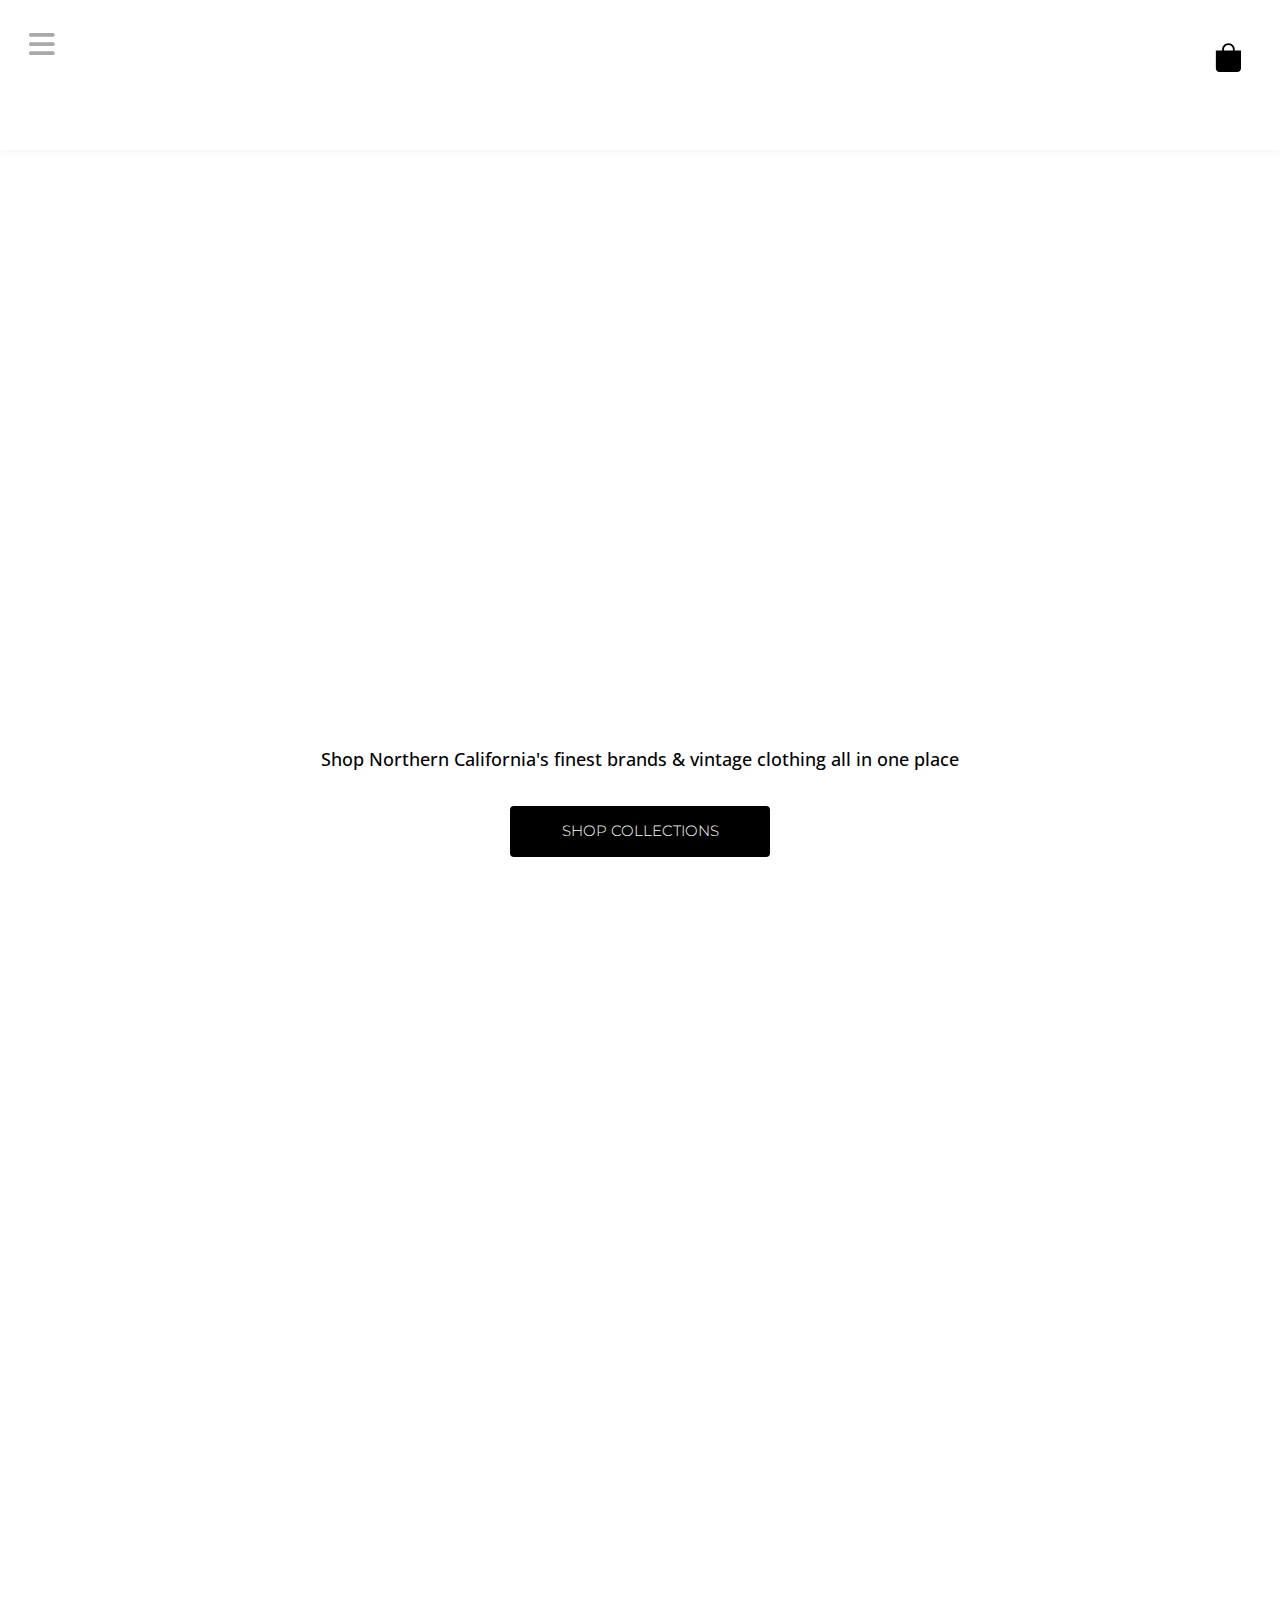
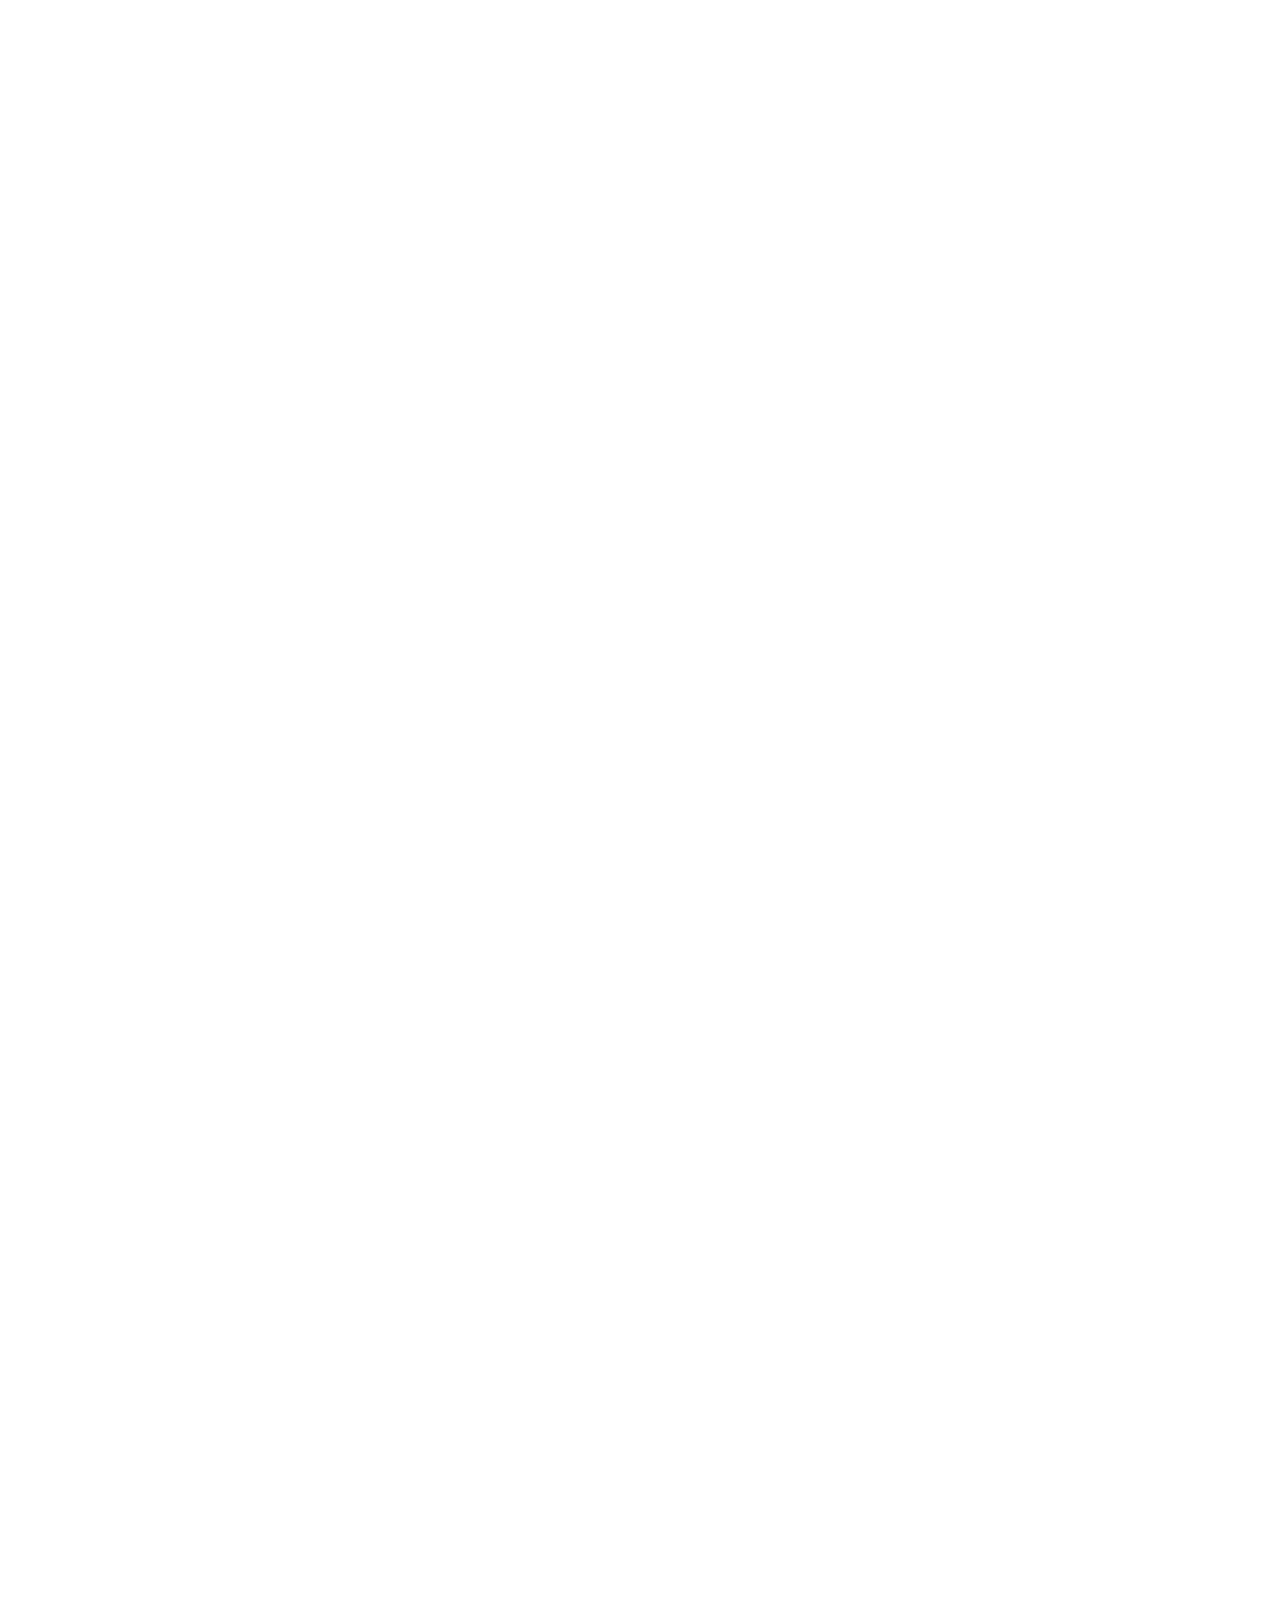
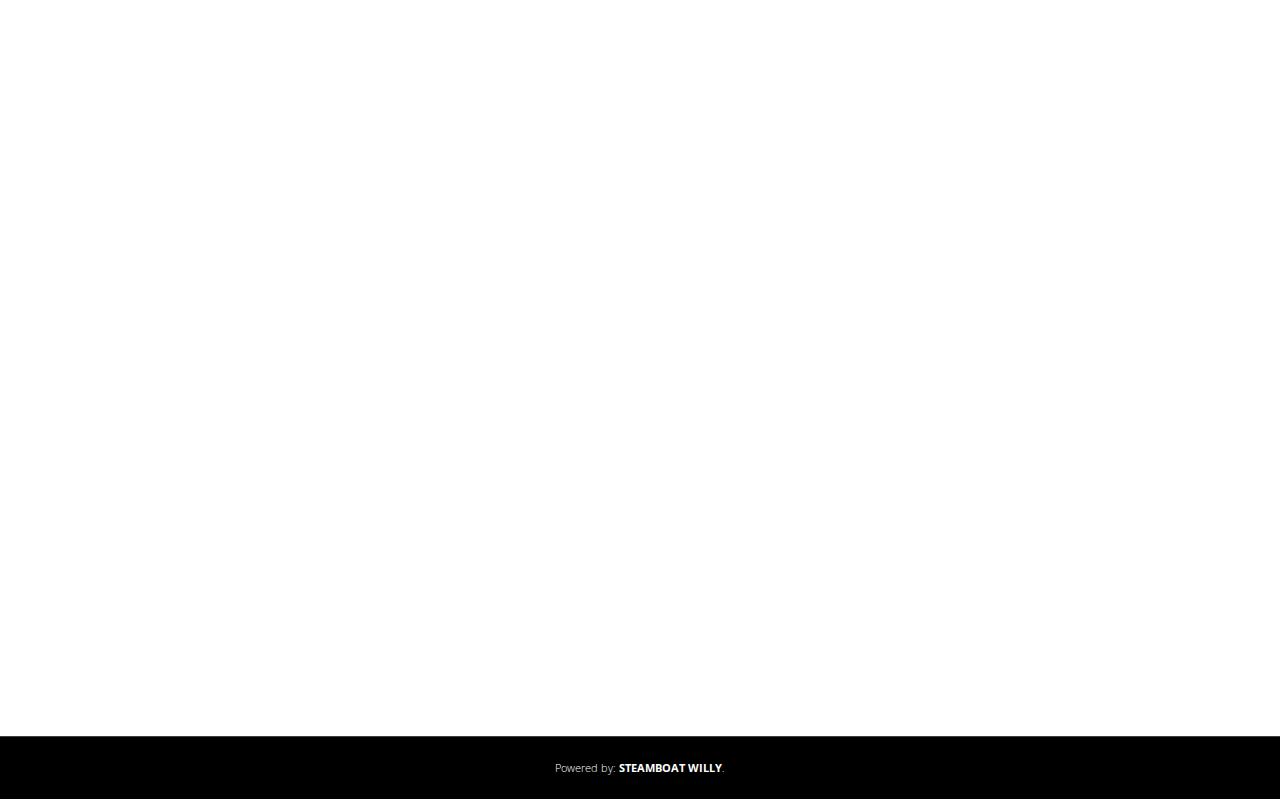
==== CubeVintage/index.html @ 88cd8747 "Add files via upload" ====
<!DOCTYPE HTML>
<!--
	Intensify by TEMPLATED
	templated.co @templatedco
	Released for free under the Creative Commons Attribution 3.0 license (templated.co/license)
--><html>
    <head>
        <title>Cübe Vintage</title>
		<meta name="robots" content="index, follow, max-image-preview:large, max-snippet:-1, max-video-preview:-1">
		<meta charset="utf-8" name="viewport" content="width=device-width, initial-scale=1">
		<link rel="stylesheet" href="assets/css/main.css">
        <link href="https://cdn.jsdelivr.net/npm/bootstrap-icons/font/bootstrap-icons.css" rel="stylesheet">
		<link href="https://cdnjs.cloudflare.com/ajax/libs/font-awesome/6.6.0/css/all.min.css" rel="stylesheet">
		<link rel="stylesheet" href="https://cdnjs.cloudflare.com/ajax/libs/font-awesome/6.4.2/css/all.min.css">

    </head>
    <body>

		<!-- Header -->
			<header id="header">
                <nav class="left"><a href="#menu"><span>Menu</span></a></nav>
                <a href="index.html" class="logo">
					<img src="/assets/css/image2.png" alt="">
				</a>
				<nav class="right"><a href="#" class="bi bi-bag-fill"></a>

				</nav>
            </header>
			<!-- Menu -->
			<nav id="menu">
				<ul class="links">
					<li><a href="index.html">Home</a></li>
					<li><a href="bum.html">Shop Creators</a></li>
					<li><i class="fas fa-plus plus" onclick="toggleDropdown(event)"></i>
						<a id="poop" href="elements.html">Shop collections</a>
						<ul class="stickdown-content" id="myDropdown">
							<li><a href="bum.html">Tee's</a></li>
							<li><a href="bum.html">Pants</a></li>
							<li><a href="bum.html">Shirts</a></li>
							<li><a href="bum.html">Shorts</a></li>
							<li><a href="bum.html">Hoodies & Jackets</a></li>
						</ul>
					</li>
					<li><a href="bum.html">About us</a></li>
					<li><a href="bum.html">Small business community</a></li>
				</ul>
			</nav>
			<!-- Banner -->
            <section id="banner">
                <div class="content">
					<div class="booger-wrapper black-tint">
					<span class="booger"><p>Mens</p></span>
					</div>
					<div class="boogerTwo-wrapper black-tint">
					<span class="boogerTwo"><p>Womens</p></span>
					</div>
					<p style="color: black;
					font-size: large;
					font-weight: 500;">Shop Northern California's finest brands & vintage clothing all in one place</p>
					<ul class="actions"><li><a href="#one" class="button scrolly">Shop collections</a></li>
					</ul></div>
			</section>
			<!-- One -->
			<section id="one" class="wrapper hidden"><div class="inner flex flex-3">
				<!--<img src="assets/shopNew.png" style="width: 400px; height: 400px; position: absolute; top: -75px; left: 75px;" alt="">-->
				<img src="images/IMG_1878.PNG" class="arrived" style=" left: 50%; text-align: center; position: absolute; transform: translateX(-50%) scaleX(.5) scaleY(.5) rotate(90deg); top: -130.8vh;"alt="">
				<div id="container">
					<div id="slider-container">
					  <span onclick="slideRight()" id="btn"></span>
					  <div id="slider">
						<div class="slide"><span>150x150</span></div>
						<div class="slide"><span>150x150</span></div>
						<div class="slide"><span>150x150</span></div>
						<div class="slide"><span>150x150</span></div>
						<div class="slide"><span>150x150</span></div>
						<div class="slide"><span>150x150</span></div>
						<div class="slide"><span>150x150</span></div>
						<div class="slide"><span>150x150</span></div>
						<div class="slide"><span>150x150</span></div>
						<div class="slide"><span>150x150</span></div>
					  </div>
					  <span onclick="slideLeft()" id="btn"></span>
					</div>
				  </div>
			</section>
			<!-- Two -->
            <section id="two" class="wrapper style1 special hidden">
                <div class="inner">
					<img class="dragon" src="images/clubDragon.gif" alt="">
					<figure>
						<button class="formy" href="https://docs.google.com/forms/d/e/1FAIpQLSetf5b19f1XkTmd1pgqlTxl5n9KPWgc0X-wSFbXK4jTWOfafQ/viewform?usp=sharing">
							<p style="color: black;">click here</p>
						</button>					
					    <footer><cite class="author">Be apart of our club of creators,</cite>
					        <cite class="company">Join the cube vintage network and get your clothing seen!</cite>
					    </footer>
					</figure>
				</div>
			</section>
			<!-- Three -->
			<section id="three" class="wrapper hidden">
				<!--Shop Creators Logo for Insta slides--> 
				<img class="creator" src="images/IMG_1889.PNG" alt="">
				<!--The Red ticket-->
				<img class="nextTry" src="images/nextTry.png"  alt="">
				<!--The Green ticket-->
				<img src="/images/greentick-removebg-preview.png" class="green-ticket" xalt="">
				<div class="inner flex flex-3">
				<div id="wrapper">
					<button class="btn prev"><i class="fas fa-arrow-left"></i></button>
					<button class="btn next"><i class="fas fa-arrow-right"></i></button>
					<div class="slider">
					  <div class="story"><img src="images/pic01.jpg" alt="" /></div>
					  <div class="story"><img src="images/pic02.jpg" alt="" /></div>
					  <div class="story"><img src="images/pic03.jpg" alt="" /></div>
					  <div class="story"><img src="images/pic04.jpg" alt="" /></div>
					  <div class="story"><img src="images/pic01.jpg" alt="" /></div>
					  <div class="story"><img src="images/pic02.jpg" alt="" /></div>
					  <div class="story"><img src="images/pic03.jpg" alt="" /></div>
					  <div class="story"><img src="images/pic04.jpg" alt="" /></div>
					  <div class="story"><img src="images/pic01.jpg" alt="" /></div>
					  <div class="story"><img src="images/pic02.jpg" alt="" /></div>
					  <div class="story"><img src="images/pic03.jpg" alt="" /></div>
					  <div class="story"><img src="images/pic04.jpg" alt="" /></div>
					  <div class="story"><img src="images/pic01.jpg" alt="" /></div>
					  <div class="story"><img src="images/pic02.jpg" alt="" /></div>
					  <div class="story"><img src="images/pic03.jpg" alt="" /></div>
					</div>
				  </div>
			</section>
			<!-- Footer -->
			<footer id="footer" class="hidden">
				<div class="inner">
					<h2>Get In Touch</h2>
					<ul class="actions"><li><span class="icon fa-phone"></span> <a href="#">(916)eat-mybutt</a></li>
						<li><span class="icon fa-envelope"></span> <a href="#">foxantoine79@gmail.com</a></li>
						<li><span class="icon fa-map-marker"></span> 123 YaMama, Nashville, TN 00000</li>
					</ul></div>
			</footer><div class="copyright">
			Powered by: <a href="https://templated.co/">STEAMBOAT WILLY</a>.
		</div>

		<!-- Scripts -->
			<script src="assets/js/jquery.min.js"></script><script src="assets/js/jquery.scrolly.min.js"></script><script src="assets/js/skel.min.js"></script><script src="assets/js/util.js"></script>
			<script src="assets/js/main.js"></script>
			<!-- Bootstrap Bundle with Popper -->
			<script src="https://cdn.jsdelivr.net/npm/bootstrap@5.3.0/dist/js/bootstrap.bundle.min.js" integrity="sha384-QFZnC5r78OuYp+Pr6XbdEZt4THdWX3joQ9fPip7FIStZZx93BX2Ko3jE8dhDhR0W" crossorigin="anonymous"></script>
		</body>
		</html>

		<!-- Founder & Co-founder, Antoine Fox and Kaleb Jennings -->
---- CubeVintage/assets/css/main.css ----
@charset "UTF-8";
@import url(font-awesome.min.css);
@import "https://fonts.googleapis.com/css?family=Montserrat:700|Open+Sans:300,400|Pacifico";

/*
	Intensify by TEMPLATED
	templated.co @templatedco
	Released for free under the Creative Commons Attribution 3.0 license (templated.co/license)
*/

/* Reset */

html,body {
	overflow-x: hidden;
}

html, body, div, span, applet, object, iframe, h1, h2, h3, h4, h5, h6, p, blockquote, pre, a, abbr, acronym, address, big, cite, code, del, dfn, em, img, ins, kbd, q, s, samp, small, strike, strong, sub, sup, tt, var, b, u, i, center, dl, dt, dd, ol, ul, li, fieldset, form, label, legend, table, caption, tbody, tfoot, thead, tr, th, td, article, aside, canvas, details, embed, figure, figcaption, footer, header, hgroup, menu, nav, output, ruby, section, summary, time, mark, audio, video {
	margin: 0;
	padding: 0;
	border: 0;
	font-size: 100%;
	font: inherit;
	vertical-align: baseline;
	
}

article, aside, details, figcaption, figure, footer, header, hgroup, menu, nav, section {
	display: block;
}

body {
	line-height: 1;
}
.image.fit img {
	width: 100%;
	height: auto;
}
	ol, ul {
		list-style: none;
	}

	blockquote, q {
		quotes: none;
	}

	blockquote:before, blockquote:after, q:before, q:after {
		content: '';
		content: none;
	}

	table {
		border-collapse: collapse;
		border-spacing: 0;
	}

	body {
		-webkit-text-size-adjust: none;
	}

/* Box Model */

	*, *:before, *:after {
		-moz-box-sizing: border-box;
		-webkit-box-sizing: border-box;
		box-sizing: border-box;
	}

/* Containers */

	.container {
		margin-left: auto;
		margin-right: auto;
	}

	.container.\31 25\25 {
		width: 100%;
		max-width: 100em;
		min-width: 80em;
	}

	.container.\37 5\25 {
		width: 60em;
	}

	.container.\35 0\25 {
		width: 40em;
	}

	.container.\32 5\25 {
		width: 20em;
	}

	.container {
		width: 80em;
	}

	@media screen and (max-width: 1680px) {

		.container.\31 25\25 {
			width: 100%;
			max-width: 100em;
			min-width: 80em;
		}

		.container.\37 5\25 {
			width: 60em;
		}

		.container.\35 0\25 {
			width: 40em;
		}

		.container.\32 5\25 {
			width: 20em;
		}

		.container {
			width: 80em;
		}

	}

	@media screen and (max-width: 1280px) {

		.container.\31 25\25 {
			width: 100%;
			max-width: 81.25em;
			min-width: 65em;
		}

		.container.\37 5\25 {
			width: 48.75em;
		}

		.container.\35 0\25 {
			width: 32.5em;
		}

		.container.\32 5\25 {
			width: 16.25em;
		}

		.container {
			width: 65em;
		}

	}

	@media screen and (max-width: 980px) {

		.container.\31 25\25 {
			width: 100%;
			max-width: 112.5%;
			min-width: 90%;
		}

		.container.\37 5\25 {
			width: 67.5%;
		}

		.container.\35 0\25 {
			width: 45%;
		}

		.container.\32 5\25 {
			width: 22.5%;
		}

		.container {
			width: 90%;
		}

	}

	@media screen and (max-width: 736px) {

		.container.\31 25\25 {
			width: 100%;
			max-width: 112.5%;
			min-width: 90%;
		}

		.container.\37 5\25 {
			width: 67.5%;
		}

		.container.\35 0\25 {
			width: 45%;
		}

		.container.\32 5\25 {
			width: 22.5%;
		}

		.container {
			width: 90% !important;
		}

	}

	@media screen and (max-width: 480px) {

		.container.\31 25\25 {
			width: 100%;
			max-width: 112.5%;
			min-width: 90%;
		}

		.container.\37 5\25 {
			width: 67.5%;
		}

		.container.\35 0\25 {
			width: 45%;
		}

		.container.\32 5\25 {
			width: 22.5%;
		}

		.container {
			width: 90% !important;
		}

	}

/* Grid */

	.row {
		border-bottom: solid 1px transparent;
		-moz-box-sizing: border-box;
		-webkit-box-sizing: border-box;
		box-sizing: border-box;
	}

	.row > * {
		float: left;
		-moz-box-sizing: border-box;
		-webkit-box-sizing: border-box;
		box-sizing: border-box;
	}

	.row:after, .row:before {
		content: '';
		display: block;
		clear: both;
		height: 0;
	}

	.row.uniform > * > :first-child {
		margin-top: 0;
	}

	.row.uniform > * > :last-child {
		margin-bottom: 0;
	}

	.row.\30 \25 > * {
		padding: 0 0 0 0em;
	}

	.row.\30 \25 {
		margin: 0 0 -1px 0em;
	}

	.row.uniform.\30 \25 > * {
		padding: 0em 0 0 0em;
	}

	.row.uniform.\30 \25 {
		margin: 0em 0 -1px 0em;
	}

	.row > * {
		padding: 0 0 0 2em;
	}

	.row {
		margin: 0 0 -1px -2em;
	}

	.row.uniform > * {
		padding: 2em 0 0 2em;
	}

	.row.uniform {
		margin: -2em 0 -1px -2em;
	}

	.row.\32 00\25 > * {
		padding: 0 0 0 4em;
	}

	.row.\32 00\25 {
		margin: 0 0 -1px -4em;
	}

	.row.uniform.\32 00\25 > * {
		padding: 4em 0 0 4em;
	}

	.row.uniform.\32 00\25 {
		margin: -4em 0 -1px -4em;
	}

	.row.\31 50\25 > * {
		padding: 0 0 0 3em;
	}

	.row.\31 50\25 {
		margin: 0 0 -1px -3em;
	}

	.row.uniform.\31 50\25 > * {
		padding: 3em 0 0 3em;
	}

	.row.uniform.\31 50\25 {
		margin: -3em 0 -1px -3em;
	}

	.row.\35 0\25 > * {
		padding: 0 0 0 1em;
	}

	.row.\35 0\25 {
		margin: 0 0 -1px -1em;
	}

	.row.uniform.\35 0\25 > * {
		padding: 1em 0 0 1em;
	}

	.row.uniform.\35 0\25 {
		margin: -1em 0 -1px -1em;
	}

	.row.\32 5\25 > * {
		padding: 0 0 0 0.5em;
	}

	.row.\32 5\25 {
		margin: 0 0 -1px -0.5em;
	}

	.row.uniform.\32 5\25 > * {
		padding: 0.5em 0 0 0.5em;
	}

	.row.uniform.\32 5\25 {
		margin: -0.5em 0 -1px -0.5em;
	}

	.\31 2u, .\31 2u\24 {
		width: 100%;
		clear: none;
		margin-left: 0;
	}

	.\31 1u, .\31 1u\24 {
		width: 91.6666666667%;
		clear: none;
		margin-left: 0;
	}

	.\31 0u, .\31 0u\24 {
		width: 83.3333333333%;
		clear: none;
		margin-left: 0;
	}

	.\39 u, .\39 u\24 {
		width: 75%;
		clear: none;
		margin-left: 0;
	}

	.\38 u, .\38 u\24 {
		width: 66.6666666667%;
		clear: none;
		margin-left: 0;
	}

	.\37 u, .\37 u\24 {
		width: 58.3333333333%;
		clear: none;
		margin-left: 0;
	}

	.\36 u, .\36 u\24 {
		width: 50%;
		clear: none;
		margin-left: 0;
	}

	.\35 u, .\35 u\24 {
		width: 41.6666666667%;
		clear: none;
		margin-left: 0;
	}

	.\34 u, .\34 u\24 {
		width: 33.3333333333%;
		clear: none;
		margin-left: 0;
	}

	.\33 u, .\33 u\24 {
		width: 25%;
		clear: none;
		margin-left: 0;
	}

	.\32 u, .\32 u\24 {
		width: 16.6666666667%;
		clear: none;
		margin-left: 0;
	}

	.\31 u, .\31 u\24 {
		width: 8.3333333333%;
		clear: none;
		margin-left: 0;
	}

	.\31 2u\24 + *,
	.\31 1u\24 + *,
	.\31 0u\24 + *,
	.\39 u\24 + *,
	.\38 u\24 + *,
	.\37 u\24 + *,
	.\36 u\24 + *,
	.\35 u\24 + *,
	.\34 u\24 + *,
	.\33 u\24 + *,
	.\32 u\24 + *,
	.\31 u\24 + * {
		clear: left;
	}

	.\-11u {
		margin-left: 91.66667%;
	}

	.\-10u {
		margin-left: 83.33333%;
	}

	.\-9u {
		margin-left: 75%;
	}

	.\-8u {
		margin-left: 66.66667%;
	}

	.\-7u {
		margin-left: 58.33333%;
	}

	.\-6u {
		margin-left: 50%;
	}

	.\-5u {
		margin-left: 41.66667%;
	}

	.\-4u {
		margin-left: 33.33333%;
	}

	.\-3u {
		margin-left: 25%;
	}

	.\-2u {
		margin-left: 16.66667%;
	}

	.\-1u {
		margin-left: 8.33333%;
	}

	@media screen and (max-width: 1680px) {

		.row > * {
			padding: 0 0 0 2em;
		}

		.row {
			margin: 0 0 -1px -2em;
		}

		.row.uniform > * {
			padding: 2em 0 0 2em;
		}

		.row.uniform {
			margin: -2em 0 -1px -2em;
		}

		.row.\32 00\25 > * {
			padding: 0 0 0 4em;
		}

		.row.\32 00\25 {
			margin: 0 0 -1px -4em;
		}

		.row.uniform.\32 00\25 > * {
			padding: 4em 0 0 4em;
		}

		.row.uniform.\32 00\25 {
			margin: -4em 0 -1px -4em;
		}

		.row.\31 50\25 > * {
			padding: 0 0 0 3em;
		}

		.row.\31 50\25 {
			margin: 0 0 -1px -3em;
		}

		.row.uniform.\31 50\25 > * {
			padding: 3em 0 0 3em;
		}

		.row.uniform.\31 50\25 {
			margin: -3em 0 -1px -3em;
		}

		.row.\35 0\25 > * {
			padding: 0 0 0 1em;
		}

		.row.\35 0\25 {
			margin: 0 0 -1px -1em;
		}

		.row.uniform.\35 0\25 > * {
			padding: 1em 0 0 1em;
		}

		.row.uniform.\35 0\25 {
			margin: -1em 0 -1px -1em;
		}

		.row.\32 5\25 > * {
			padding: 0 0 0 0.5em;
		}

		.row.\32 5\25 {
			margin: 0 0 -1px -0.5em;
		}

		.row.uniform.\32 5\25 > * {
			padding: 0.5em 0 0 0.5em;
		}

		.row.uniform.\32 5\25 {
			margin: -0.5em 0 -1px -0.5em;
		}

		.\31 2u\28xlarge\29, .\31 2u\24\28xlarge\29 {
			width: 100%;
			clear: none;
			margin-left: 0;
		}

		.\31 1u\28xlarge\29, .\31 1u\24\28xlarge\29 {
			width: 91.6666666667%;
			clear: none;
			margin-left: 0;
		}

		.\31 0u\28xlarge\29, .\31 0u\24\28xlarge\29 {
			width: 83.3333333333%;
			clear: none;
			margin-left: 0;
		}

		.\39 u\28xlarge\29, .\39 u\24\28xlarge\29 {
			width: 75%;
			clear: none;
			margin-left: 0;
		}

		.\38 u\28xlarge\29, .\38 u\24\28xlarge\29 {
			width: 66.6666666667%;
			clear: none;
			margin-left: 0;
		}

		.\37 u\28xlarge\29, .\37 u\24\28xlarge\29 {
			width: 58.3333333333%;
			clear: none;
			margin-left: 0;
		}

		.\36 u\28xlarge\29, .\36 u\24\28xlarge\29 {
			width: 50%;
			clear: none;
			margin-left: 0;
		}

		.\35 u\28xlarge\29, .\35 u\24\28xlarge\29 {
			width: 41.6666666667%;
			clear: none;
			margin-left: 0;
		}

		.\34 u\28xlarge\29, .\34 u\24\28xlarge\29 {
			width: 33.3333333333%;
			clear: none;
			margin-left: 0;
		}

		.\33 u\28xlarge\29, .\33 u\24\28xlarge\29 {
			width: 25%;
			clear: none;
			margin-left: 0;
		}

		.\32 u\28xlarge\29, .\32 u\24\28xlarge\29 {
			width: 16.6666666667%;
			clear: none;
			margin-left: 0;
		}

		.\31 u\28xlarge\29, .\31 u\24\28xlarge\29 {
			width: 8.3333333333%;
			clear: none;
			margin-left: 0;
		}

		.\31 2u\24\28xlarge\29 + *,
		.\31 1u\24\28xlarge\29 + *,
		.\31 0u\24\28xlarge\29 + *,
		.\39 u\24\28xlarge\29 + *,
		.\38 u\24\28xlarge\29 + *,
		.\37 u\24\28xlarge\29 + *,
		.\36 u\24\28xlarge\29 + *,
		.\35 u\24\28xlarge\29 + *,
		.\34 u\24\28xlarge\29 + *,
		.\33 u\24\28xlarge\29 + *,
		.\32 u\24\28xlarge\29 + *,
		.\31 u\24\28xlarge\29 + * {
			clear: left;
		}

		.\-11u\28xlarge\29 {
			margin-left: 91.66667%;
		}

		.\-10u\28xlarge\29 {
			margin-left: 83.33333%;
		}

		.\-9u\28xlarge\29 {
			margin-left: 75%;
		}

		.\-8u\28xlarge\29 {
			margin-left: 66.66667%;
		}

		.\-7u\28xlarge\29 {
			margin-left: 58.33333%;
		}

		.\-6u\28xlarge\29 {
			margin-left: 50%;
		}

		.\-5u\28xlarge\29 {
			margin-left: 41.66667%;
		}

		.\-4u\28xlarge\29 {
			margin-left: 33.33333%;
		}

		.\-3u\28xlarge\29 {
			margin-left: 25%;
		}

		.\-2u\28xlarge\29 {
			margin-left: 16.66667%;
		}

		.\-1u\28xlarge\29 {
			margin-left: 8.33333%;
		}

	}

	@media screen and (max-width: 1280px) {

		.row > * {
			padding: 0 0 0 1.5em;
		}

		.row {
			margin: 0 0 -1px -1.5em;
		}

		.row.uniform > * {
			padding: 1.5em 0 0 1.5em;
		}

		.row.uniform {
			margin: -1.5em 0 -1px -1.5em;
		}

		.row.\32 00\25 > * {
			padding: 0 0 0 3em;
		}

		.row.\32 00\25 {
			margin: 0 0 -1px -3em;
		}

		.row.uniform.\32 00\25 > * {
			padding: 3em 0 0 3em;
		}

		.row.uniform.\32 00\25 {
			margin: -3em 0 -1px -3em;
		}

		.row.\31 50\25 > * {
			padding: 0 0 0 2.25em;
		}

		.row.\31 50\25 {
			margin: 0 0 -1px -2.25em;
		}

		.row.uniform.\31 50\25 > * {
			padding: 2.25em 0 0 2.25em;
		}

		.row.uniform.\31 50\25 {
			margin: -2.25em 0 -1px -2.25em;
		}

		.row.\35 0\25 > * {
			padding: 0 0 0 0.75em;
		}

		.row.\35 0\25 {
			margin: 0 0 -1px -0.75em;
		}

		.row.uniform.\35 0\25 > * {
			padding: 0.75em 0 0 0.75em;
		}

		.row.uniform.\35 0\25 {
			margin: -0.75em 0 -1px -0.75em;
		}

		.row.\32 5\25 > * {
			padding: 0 0 0 0.375em;
		}

		.row.\32 5\25 {
			margin: 0 0 -1px -0.375em;
		}

		.row.uniform.\32 5\25 > * {
			padding: 0.375em 0 0 0.375em;
		}

		.row.uniform.\32 5\25 {
			margin: -0.375em 0 -1px -0.375em;
		}

		.\31 2u\28large\29, .\31 2u\24\28large\29 {
			width: 100%;
			clear: none;
			margin-left: 0;
		}

		.\31 1u\28large\29, .\31 1u\24\28large\29 {
			width: 91.6666666667%;
			clear: none;
			margin-left: 0;
		}

		.\31 0u\28large\29, .\31 0u\24\28large\29 {
			width: 83.3333333333%;
			clear: none;
			margin-left: 0;
		}

		.\39 u\28large\29, .\39 u\24\28large\29 {
			width: 75%;
			clear: none;
			margin-left: 0;
		}

		.\38 u\28large\29, .\38 u\24\28large\29 {
			width: 66.6666666667%;
			clear: none;
			margin-left: 0;
		}

		.\37 u\28large\29, .\37 u\24\28large\29 {
			width: 58.3333333333%;
			clear: none;
			margin-left: 0;
		}

		.\36 u\28large\29, .\36 u\24\28large\29 {
			width: 50%;
			clear: none;
			margin-left: 0;
		}

		.\35 u\28large\29, .\35 u\24\28large\29 {
			width: 41.6666666667%;
			clear: none;
			margin-left: 0;
		}

		.\34 u\28large\29, .\34 u\24\28large\29 {
			width: 33.3333333333%;
			clear: none;
			margin-left: 0;
		}

		.\33 u\28large\29, .\33 u\24\28large\29 {
			width: 25%;
			clear: none;
			margin-left: 0;
		}

		.\32 u\28large\29, .\32 u\24\28large\29 {
			width: 16.6666666667%;
			clear: none;
			margin-left: 0;
		}

		.\31 u\28large\29, .\31 u\24\28large\29 {
			width: 8.3333333333%;
			clear: none;
			margin-left: 0;
		}

		.\31 2u\24\28large\29 + *,
		.\31 1u\24\28large\29 + *,
		.\31 0u\24\28large\29 + *,
		.\39 u\24\28large\29 + *,
		.\38 u\24\28large\29 + *,
		.\37 u\24\28large\29 + *,
		.\36 u\24\28large\29 + *,
		.\35 u\24\28large\29 + *,
		.\34 u\24\28large\29 + *,
		.\33 u\24\28large\29 + *,
		.\32 u\24\28large\29 + *,
		.\31 u\24\28large\29 + * {
			clear: left;
		}

		.\-11u\28large\29 {
			margin-left: 91.66667%;
		}

		.\-10u\28large\29 {
			margin-left: 83.33333%;
		}

		.\-9u\28large\29 {
			margin-left: 75%;
		}

		.\-8u\28large\29 {
			margin-left: 66.66667%;
		}

		.\-7u\28large\29 {
			margin-left: 58.33333%;
		}

		.\-6u\28large\29 {
			margin-left: 50%;
		}

		.\-5u\28large\29 {
			margin-left: 41.66667%;
		}

		.\-4u\28large\29 {
			margin-left: 33.33333%;
		}

		.\-3u\28large\29 {
			margin-left: 25%;
		}

		.\-2u\28large\29 {
			margin-left: 16.66667%;
		}

		.\-1u\28large\29 {
			margin-left: 8.33333%;
		}

	}

	@media screen and (max-width: 980px) {

		.row > * {
			padding: 0 0 0 1.5em;
		}

		.row {
			margin: 0 0 -1px -1.5em;
		}

		.row.uniform > * {
			padding: 1.5em 0 0 1.5em;
		}

		.row.uniform {
			margin: -1.5em 0 -1px -1.5em;
		}

		.row.\32 00\25 > * {
			padding: 0 0 0 3em;
		}

		.row.\32 00\25 {
			margin: 0 0 -1px -3em;
		}

		.row.uniform.\32 00\25 > * {
			padding: 3em 0 0 3em;
		}

		.row.uniform.\32 00\25 {
			margin: -3em 0 -1px -3em;
		}

		.row.\31 50\25 > * {
			padding: 0 0 0 2.25em;
		}

		.row.\31 50\25 {
			margin: 0 0 -1px -2.25em;
		}

		.row.uniform.\31 50\25 > * {
			padding: 2.25em 0 0 2.25em;
		}

		.row.uniform.\31 50\25 {
			margin: -2.25em 0 -1px -2.25em;
		}

		.row.\35 0\25 > * {
			padding: 0 0 0 0.75em;
		}

		.row.\35 0\25 {
			margin: 0 0 -1px -0.75em;
		}

		.row.uniform.\35 0\25 > * {
			padding: 0.75em 0 0 0.75em;
		}

		.row.uniform.\35 0\25 {
			margin: -0.75em 0 -1px -0.75em;
		}

		.row.\32 5\25 > * {
			padding: 0 0 0 0.375em;
		}

		.row.\32 5\25 {
			margin: 0 0 -1px -0.375em;
		}

		.row.uniform.\32 5\25 > * {
			padding: 0.375em 0 0 0.375em;
		}

		.row.uniform.\32 5\25 {
			margin: -0.375em 0 -1px -0.375em;
		}

		.\31 2u\28medium\29, .\31 2u\24\28medium\29 {
			width: 100%;
			clear: none;
			margin-left: 0;
		}

		.\31 1u\28medium\29, .\31 1u\24\28medium\29 {
			width: 91.6666666667%;
			clear: none;
			margin-left: 0;
		}

		.\31 0u\28medium\29, .\31 0u\24\28medium\29 {
			width: 83.3333333333%;
			clear: none;
			margin-left: 0;
		}

		.\39 u\28medium\29, .\39 u\24\28medium\29 {
			width: 75%;
			clear: none;
			margin-left: 0;
		}

		.\38 u\28medium\29, .\38 u\24\28medium\29 {
			width: 66.6666666667%;
			clear: none;
			margin-left: 0;
		}

		.\37 u\28medium\29, .\37 u\24\28medium\29 {
			width: 58.3333333333%;
			clear: none;
			margin-left: 0;
		}

		.\36 u\28medium\29, .\36 u\24\28medium\29 {
			width: 50%;
			clear: none;
			margin-left: 0;
		}

		.\35 u\28medium\29, .\35 u\24\28medium\29 {
			width: 41.6666666667%;
			clear: none;
			margin-left: 0;
		}

		.\34 u\28medium\29, .\34 u\24\28medium\29 {
			width: 33.3333333333%;
			clear: none;
			margin-left: 0;
		}

		.\33 u\28medium\29, .\33 u\24\28medium\29 {
			width: 25%;
			clear: none;
			margin-left: 0;
		}

		.\32 u\28medium\29, .\32 u\24\28medium\29 {
			width: 16.6666666667%;
			clear: none;
			margin-left: 0;
		}

		.\31 u\28medium\29, .\31 u\24\28medium\29 {
			width: 8.3333333333%;
			clear: none;
			margin-left: 0;
		}

		.\31 2u\24\28medium\29 + *,
		.\31 1u\24\28medium\29 + *,
		.\31 0u\24\28medium\29 + *,
		.\39 u\24\28medium\29 + *,
		.\38 u\24\28medium\29 + *,
		.\37 u\24\28medium\29 + *,
		.\36 u\24\28medium\29 + *,
		.\35 u\24\28medium\29 + *,
		.\34 u\24\28medium\29 + *,
		.\33 u\24\28medium\29 + *,
		.\32 u\24\28medium\29 + *,
		.\31 u\24\28medium\29 + * {
			clear: left;
		}

		.\-11u\28medium\29 {
			margin-left: 91.66667%;
		}

		.\-10u\28medium\29 {
			margin-left: 83.33333%;
		}

		.\-9u\28medium\29 {
			margin-left: 75%;
		}

		.\-8u\28medium\29 {
			margin-left: 66.66667%;
		}

		.\-7u\28medium\29 {
			margin-left: 58.33333%;
		}

		.\-6u\28medium\29 {
			margin-left: 50%;
		}

		.\-5u\28medium\29 {
			margin-left: 41.66667%;
		}

		.\-4u\28medium\29 {
			margin-left: 33.33333%;
		}

		.\-3u\28medium\29 {
			margin-left: 25%;
		}

		.\-2u\28medium\29 {
			margin-left: 16.66667%;
		}

		.\-1u\28medium\29 {
			margin-left: 8.33333%;
		}

	}

	@media screen and (max-width: 736px) {

		.row > * {
			padding: 0 0 0 1.25em;
		}

		.row {
			margin: 0 0 -1px -1.25em;
		}

		.row.uniform > * {
			padding: 1.25em 0 0 1.25em;
		}

		.row.uniform {
			margin: -1.25em 0 -1px -1.25em;
		}

		.row.\32 00\25 > * {
			padding: 0 0 0 2.5em;
		}

		.row.\32 00\25 {
			margin: 0 0 -1px -2.5em;
		}

		.row.uniform.\32 00\25 > * {
			padding: 2.5em 0 0 2.5em;
		}

		.row.uniform.\32 00\25 {
			margin: -2.5em 0 -1px -2.5em;
		}

		.row.\31 50\25 > * {
			padding: 0 0 0 1.875em;
		}

		.row.\31 50\25 {
			margin: 0 0 -1px -1.875em;
		}

		.row.uniform.\31 50\25 > * {
			padding: 1.875em 0 0 1.875em;
		}

		.row.uniform.\31 50\25 {
			margin: -1.875em 0 -1px -1.875em;
		}

		.row.\35 0\25 > * {
			padding: 0 0 0 0.625em;
		}

		.row.\35 0\25 {
			margin: 0 0 -1px -0.625em;
		}

		.row.uniform.\35 0\25 > * {
			padding: 0.625em 0 0 0.625em;
		}

		.row.uniform.\35 0\25 {
			margin: -0.625em 0 -1px -0.625em;
		}

		.row.\32 5\25 > * {
			padding: 0 0 0 0.3125em;
		}

		.row.\32 5\25 {
			margin: 0 0 -1px -0.3125em;
		}

		.row.uniform.\32 5\25 > * {
			padding: 0.3125em 0 0 0.3125em;
		}

		.row.uniform.\32 5\25 {
			margin: -0.3125em 0 -1px -0.3125em;
		}

		.\31 2u\28small\29, .\31 2u\24\28small\29 {
			width: 100%;
			clear: none;
			margin-left: 0;
		}

		.\31 1u\28small\29, .\31 1u\24\28small\29 {
			width: 91.6666666667%;
			clear: none;
			margin-left: 0;
		}

		.\31 0u\28small\29, .\31 0u\24\28small\29 {
			width: 83.3333333333%;
			clear: none;
			margin-left: 0;
		}

		.\39 u\28small\29, .\39 u\24\28small\29 {
			width: 75%;
			clear: none;
			margin-left: 0;
		}

		.\38 u\28small\29, .\38 u\24\28small\29 {
			width: 66.6666666667%;
			clear: none;
			margin-left: 0;
		}

		.\37 u\28small\29, .\37 u\24\28small\29 {
			width: 58.3333333333%;
			clear: none;
			margin-left: 0;
		}

		.\36 u\28small\29, .\36 u\24\28small\29 {
			width: 50%;
			clear: none;
			margin-left: 0;
		}

		.\35 u\28small\29, .\35 u\24\28small\29 {
			width: 41.6666666667%;
			clear: none;
			margin-left: 0;
		}

		.\34 u\28small\29, .\34 u\24\28small\29 {
			width: 33.3333333333%;
			clear: none;
			margin-left: 0;
		}

		.\33 u\28small\29, .\33 u\24\28small\29 {
			width: 25%;
			clear: none;
			margin-left: 0;
		}

		.\32 u\28small\29, .\32 u\24\28small\29 {
			width: 16.6666666667%;
			clear: none;
			margin-left: 0;
		}

		.\31 u\28small\29, .\31 u\24\28small\29 {
			width: 8.3333333333%;
			clear: none;
			margin-left: 0;
		}

		.\31 2u\24\28small\29 + *,
		.\31 1u\24\28small\29 + *,
		.\31 0u\24\28small\29 + *,
		.\39 u\24\28small\29 + *,
		.\38 u\24\28small\29 + *,
		.\37 u\24\28small\29 + *,
		.\36 u\24\28small\29 + *,
		.\35 u\24\28small\29 + *,
		.\34 u\24\28small\29 + *,
		.\33 u\24\28small\29 + *,
		.\32 u\24\28small\29 + *,
		.\31 u\24\28small\29 + * {
			clear: left;
		}

		.\-11u\28small\29 {
			margin-left: 91.66667%;
		}

		.\-10u\28small\29 {
			margin-left: 83.33333%;
		}

		.\-9u\28small\29 {
			margin-left: 75%;
		}

		.\-8u\28small\29 {
			margin-left: 66.66667%;
		}

		.\-7u\28small\29 {
			margin-left: 58.33333%;
		}

		.\-6u\28small\29 {
			margin-left: 50%;
		}

		.\-5u\28small\29 {
			margin-left: 41.66667%;
		}

		.\-4u\28small\29 {
			margin-left: 33.33333%;
		}

		.\-3u\28small\29 {
			margin-left: 25%;
		}

		.\-2u\28small\29 {
			margin-left: 16.66667%;
		}

		.\-1u\28small\29 {
			margin-left: 8.33333%;
		}

	}

	@media screen and (max-width: 480px) {

		.row > * {
			padding: 0 0 0 1.25em;
		}

		.row {
			margin: 0 0 -1px -1.25em;
		}

		.row.uniform > * {
			padding: 1.25em 0 0 1.25em;
		}

		.row.uniform {
			margin: -1.25em 0 -1px -1.25em;
		}

		.row.\32 00\25 > * {
			padding: 0 0 0 2.5em;
		}

		.row.\32 00\25 {
			margin: 0 0 -1px -2.5em;
		}

		.row.uniform.\32 00\25 > * {
			padding: 2.5em 0 0 2.5em;
		}

		.row.uniform.\32 00\25 {
			margin: -2.5em 0 -1px -2.5em;
		}

		.row.\31 50\25 > * {
			padding: 0 0 0 1.875em;
		}

		.row.\31 50\25 {
			margin: 0 0 -1px -1.875em;
		}

		.row.uniform.\31 50\25 > * {
			padding: 1.875em 0 0 1.875em;
		}

		.row.uniform.\31 50\25 {
			margin: -1.875em 0 -1px -1.875em;
		}

		.row.\35 0\25 > * {
			padding: 0 0 0 0.625em;
		}

		.row.\35 0\25 {
			margin: 0 0 -1px -0.625em;
		}

		.row.uniform.\35 0\25 > * {
			padding: 0.625em 0 0 0.625em;
		}

		.row.uniform.\35 0\25 {
			margin: -0.625em 0 -1px -0.625em;
		}

		.row.\32 5\25 > * {
			padding: 0 0 0 0.3125em;
		}

		.row.\32 5\25 {
			margin: 0 0 -1px -0.3125em;
		}

		.row.uniform.\32 5\25 > * {
			padding: 0.3125em 0 0 0.3125em;
		}

		.row.uniform.\32 5\25 {
			margin: -0.3125em 0 -1px -0.3125em;
		}

		.\31 2u\28xsmall\29, .\31 2u\24\28xsmall\29 {
			width: 100%;
			clear: none;
			margin-left: 0;
		}

		.\31 1u\28xsmall\29, .\31 1u\24\28xsmall\29 {
			width: 91.6666666667%;
			clear: none;
			margin-left: 0;
		}

		.\31 0u\28xsmall\29, .\31 0u\24\28xsmall\29 {
			width: 83.3333333333%;
			clear: none;
			margin-left: 0;
		}

		.\39 u\28xsmall\29, .\39 u\24\28xsmall\29 {
			width: 75%;
			clear: none;
			margin-left: 0;
		}

		.\38 u\28xsmall\29, .\38 u\24\28xsmall\29 {
			width: 66.6666666667%;
			clear: none;
			margin-left: 0;
		}

		.\37 u\28xsmall\29, .\37 u\24\28xsmall\29 {
			width: 58.3333333333%;
			clear: none;
			margin-left: 0;
		}

		.\36 u\28xsmall\29, .\36 u\24\28xsmall\29 {
			width: 50%;
			clear: none;
			margin-left: 0;
		}

		.\35 u\28xsmall\29, .\35 u\24\28xsmall\29 {
			width: 41.6666666667%;
			clear: none;
			margin-left: 0;
		}

		.\34 u\28xsmall\29, .\34 u\24\28xsmall\29 {
			width: 33.3333333333%;
			clear: none;
			margin-left: 0;
		}

		.\33 u\28xsmall\29, .\33 u\24\28xsmall\29 {
			width: 25%;
			clear: none;
			margin-left: 0;
		}

		.\32 u\28xsmall\29, .\32 u\24\28xsmall\29 {
			width: 16.6666666667%;
			clear: none;
			margin-left: 0;
		}

		.\31 u\28xsmall\29, .\31 u\24\28xsmall\29 {
			width: 8.3333333333%;
			clear: none;
			margin-left: 0;
		}

		.\31 2u\24\28xsmall\29 + *,
		.\31 1u\24\28xsmall\29 + *,
		.\31 0u\24\28xsmall\29 + *,
		.\39 u\24\28xsmall\29 + *,
		.\38 u\24\28xsmall\29 + *,
		.\37 u\24\28xsmall\29 + *,
		.\36 u\24\28xsmall\29 + *,
		.\35 u\24\28xsmall\29 + *,
		.\34 u\24\28xsmall\29 + *,
		.\33 u\24\28xsmall\29 + *,
		.\32 u\24\28xsmall\29 + *,
		.\31 u\24\28xsmall\29 + * {
			clear: left;
		}

		.\-11u\28xsmall\29 {
			margin-left: 91.66667%;
		}

		.\-10u\28xsmall\29 {
			margin-left: 83.33333%;
		}

		.\-9u\28xsmall\29 {
			margin-left: 75%;
		}

		.\-8u\28xsmall\29 {
			margin-left: 66.66667%;
		}

		.\-7u\28xsmall\29 {
			margin-left: 58.33333%;
		}

		.\-6u\28xsmall\29 {
			margin-left: 50%;
		}

		.\-5u\28xsmall\29 {
			margin-left: 41.66667%;
		}

		.\-4u\28xsmall\29 {
			margin-left: 33.33333%;
		}

		.\-3u\28xsmall\29 {
			margin-left: 25%;
		}

		.\-2u\28xsmall\29 {
			margin-left: 16.66667%;
		}

		.\-1u\28xsmall\29 {
			margin-left: 8.33333%;
		}

	}

/* Basic */

	@-ms-viewport {
		width: device-width;
	}

	body {
		-ms-overflow-style: scrollbar;
	}

	@media screen and (max-width: 480px) {

		html, body {
			min-width: 320px;
		}

	}

	body {
		background: #fff;
	}

		body.is-loading *, body.is-loading *:before, body.is-loading *:after {
			-moz-animation: none !important;
			-webkit-animation: none !important;
			-ms-animation: none !important;
			animation: none !important;
			-moz-transition: none !important;
			-webkit-transition: none !important;
			-ms-transition: none !important;
			transition: none !important;
		}

	.inner {
		margin: 0 auto;
		max-width: 65em;
	}

		@media screen and (max-width: 1280px) {

			.inner {
				max-width: 90%;
			}

		}

		@media screen and (max-width: 980px) {

			.inner {
				max-width: 70%;
			}

		}

		@media screen and (max-width: 736px) {

			.inner {
				max-width: 85%;
			}

		}

/* Type */

	body, input, select, textarea {
		color: #767d85;
		font-family: "Open Sans", Arial, Helvetica, sans-serif;
		font-size: 13pt;
		font-weight: 300;
		line-height: 1.65;
	}

		@media screen and (max-width: 1680px) {

			body, input, select, textarea {
				font-size: 11pt;
			}

		}

		@media screen and (max-width: 1280px) {

			body, input, select, textarea {
				font-size: 11pt;
			}

		}

		@media screen and (max-width: 980px) {

			body, input, select, textarea {
				font-size: 12pt;
			}

		}

		@media screen and (max-width: 736px) {

			body, input, select, textarea {
				font-size: 12pt;
			}

		}

		@media screen and (max-width: 480px) {

			body, input, select, textarea {
				font-size: 12pt;
			}

		}

	a {
		color: #25a2c3;
		text-decoration: underline;
	}

		a:hover {
			text-decoration: none;
		}

	strong, b {
		color: #000;
		font-weight: 700;
	}

	em, i {
		font-style: italic;
	}

	p {
		margin: 0 0 2em 0;
	}

	h1, h2, h3, h4, h5, h6 {
		color: #000;
		font-weight: 700;
		font-family: "Montserrat", sans-serif;
		line-height: 1.5;
		margin: 0 0 1em 0;
	}

		h1 a, h2 a, h3 a, h4 a, h5 a, h6 a {
			color: inherit;
			text-decoration: none;
		}

	h1 {
		font-size: 2em;
		line-height: 1.3;
	}

	h2 {
		font-size: 1.75em;
	}

	h3 {
		font-size: 1.25em;
	}

	h4 {
		font-size: 1em;
	}

	h5 {
		font-size: 0.9em;
	}

	h6 {
		font-size: 0.7em;
	}

	sub {
		font-size: 0.8em;
		position: relative;
		top: 0.5em;
	}

	sup {
		font-size: 0.8em;
		position: relative;
		top: -0.5em;
	}

	blockquote {
		font-style: italic;
		margin: 0 0 2em 0;
	}

	cite {
		display: block;
	}

		cite.author {
			font-weight: 400;
		}

		cite.company {
			font-size: .8em;
		}

	figure {
		margin: 0 0 2em 0;
	}

	code {
		background: rgba(144, 144, 144, 0.075);
		border-radius: 4px;
		border: solid 1px #dee1e3;
		font-family: "Courier New", monospace;
		font-size: 0.9em;
		margin: 0 0.25em;
		padding: 0.25em 0.65em;
	}

	pre {
		-webkit-overflow-scrolling: touch;
		font-family: "Courier New", monospace;
		font-size: 0.9em;
		margin: 0 0 2em 0;
	}

		pre code {
			display: block;
			line-height: 1.75;
			padding: 1em 1.5em;
			overflow-x: auto;
		}

	hr {
		border: 0;
		border-bottom: solid 1px #dee1e3;
		margin: 2em 0;
	}

		hr.major {
			margin: 3em 0;
		}

	.align-left {
		text-align: left;
	}

	.align-center {
		text-align: center;
	}

	.align-right {
		text-align: right;
	}

/* Section/Article */

	section.special, article.special {
		text-align: center;
	}

	header p {
		color: #bbb;
		position: relative;
		margin: 0 0 1.5em 0;
	}

	header h1 + p {
		font-size: 1.25em;
		margin-top: -1em;
	}

	header h2 + p {
		font-size: 1.25em;
		margin-top: -1em;
	}

	header h3 + p {
		font-size: 1.1em;
		margin-top: -0.8em;
	}

	header h4 + p,
	header h5 + p,
	header h6 + p {
		font-size: 0.9em;
		margin-top: -0.6em;
	}
/* Initial hidden state */
.hidden {
    opacity: 0;
    transform: translateY(20px); /* Slightly move the element down */
    transition: opacity 0.8s ease, transform 0.8s ease; /* Smooth transition */
}

/* Visible state when .show class is added */
.hidden.show {
    opacity: 1;
    transform: translateY(0); /* Move the element to its original position */
}

/* Optional: Add styling for the scroll watcher bar */
.scroll-watcher {
    position: fixed;
    top: 0;
    left: 0;
    width: 100%;
    height: 4px; /* Thin progress bar */
    background-color: #0078d7; /* Example color */
    transform-origin: left center; /* Scale from left */
    transform: scaleX(0); /* Initially hidden */
    transition: transform 0.2s ease-out; /* Smooth scaling */
    z-index: 1000; /* Make sure it's above other content */
}

/* Form */

	form {
		margin: 0 0 2em 0;
	}

	label {
		color: #000;
		display: block;
		font-size: 0.9em;
		font-weight: 700;
		margin: 0 0 1em 0;
	}

	input[type="text"],
	input[type="password"],
	input[type="email"],
	input[type="tel"],
	select,
	textarea {
		-moz-appearance: none;
		-webkit-appearance: none;
		-ms-appearance: none;
		appearance: none;
		background: rgba(144, 144, 144, 0.075);
		border-radius: 4px;
		border: none;
		border: solid 1px #dee1e3;
		color: inherit;
		display: block;
		outline: 0;
		padding: 0 1em;
		text-decoration: none;
		width: 100%;
	}

		input[type="text"]:invalid,
		input[type="password"]:invalid,
		input[type="email"]:invalid,
		input[type="tel"]:invalid,
		select:invalid,
		textarea:invalid {
			box-shadow: none;
		}

		input[type="text"]:focus,
		input[type="password"]:focus,
		input[type="email"]:focus,
		input[type="tel"]:focus,
		select:focus,
		textarea:focus {
			border-color: #25a2c3;
			box-shadow: 0 0 0 1px #25a2c3;
		}

	.select-wrapper {
		text-decoration: none;
		display: block;
		position: relative;
	}

		.select-wrapper:before {
			content: "";
			-moz-osx-font-smoothing: grayscale;
			-webkit-font-smoothing: antialiased;
			font-family: FontAwesome;
			font-style: normal;
			font-weight: normal;
			text-transform: none !important;
		}

		.select-wrapper:before {
			color: #dee1e3;
			display: block;
			height: 2.75em;
			line-height: 2.75em;
			pointer-events: none;
			position: absolute;
			right: 0;
			text-align: center;
			top: 0;
			width: 2.75em;
		}

		.select-wrapper select::-ms-expand {
			display: none;
		}

	input[type="text"],
	input[type="password"],
	input[type="email"],
	select {
		height: 3.5em;
		line-height: 3.5em;
	}

	textarea {
		padding: 0.75em 1em;
	}

	input[type="checkbox"],
	input[type="radio"] {
		-moz-appearance: none;
		-webkit-appearance: none;
		-ms-appearance: none;
		appearance: none;
		display: block;
		float: left;
		margin-right: -2em;
		opacity: 0;
		width: 1em;
		z-index: -1;
	}

		input[type="checkbox"] + label,
		input[type="radio"] + label {
			text-decoration: none;
			color: #767d85;
			cursor: pointer;
			display: inline-block;
			font-size: 1em;
			font-weight: 300;
			padding-left: 2.4em;
			padding-right: 0.75em;
			position: relative;
		}

			input[type="checkbox"] + label:before,
			input[type="radio"] + label:before {
				-moz-osx-font-smoothing: grayscale;
				-webkit-font-smoothing: antialiased;
				font-family: FontAwesome;
				font-style: normal;
				font-weight: normal;
				text-transform: none !important;
			}

			input[type="checkbox"] + label:before,
			input[type="radio"] + label:before {
				background: rgba(144, 144, 144, 0.075);
				border-radius: 4px;
				border: solid 1px #dee1e3;
				content: '';
				display: inline-block;
				height: 1.65em;
				left: 0;
				line-height: 1.58125em;
				position: absolute;
				text-align: center;
				top: 0;
				width: 1.65em;
			}

		input[type="checkbox"]:checked + label:before,
		input[type="radio"]:checked + label:before {
			background: #f6755e;
			border-color: #f6755e;
			color: #ffffff;
			content: '\f00c';
		}

		input[type="checkbox"]:focus + label:before,
		input[type="radio"]:focus + label:before {
			border-color: #25a2c3;
			box-shadow: 0 0 0 1px #25a2c3;
		}

	input[type="checkbox"] + label:before {
		border-radius: 4px;
	}

	input[type="radio"] + label:before {
		border-radius: 100%;
	}

	::-webkit-input-placeholder {
		color: #bbb !important;
		opacity: 1.0;
	}

	:-moz-placeholder {
		color: #bbb !important;
		opacity: 1.0;
	}

	::-moz-placeholder {
		color: #bbb !important;
		opacity: 1.0;
	}

	:-ms-input-placeholder {
		color: #bbb !important;
		opacity: 1.0;
	}

	.formerize-placeholder {
		color: #bbb !important;
		opacity: 1.0;
	}

/* Box */

	.box {
		border-radius: 4px;
		border: solid 1px #dee1e3;
		margin-bottom: 2em;
		overflow: hidden;
	}

		.box > :last-child,
		.box > :last-child > :last-child,
		.box > :last-child > :last-child > :last-child {
			margin-bottom: 0;
		}

		.box .image.fit {
			margin: 0;
		}

		.box .content {
			padding: 1.5em;
		}

		.box.alt {
			border: 0;
			border-radius: 0;
			padding: 0;
		}

/* Icon */

	.icon {
		text-decoration: none;
		border-bottom: none;
		position: relative;
	}

		.icon:before {
			-moz-osx-font-smoothing: grayscale;
			-webkit-font-smoothing: antialiased;
			font-family: FontAwesome;
			font-style: normal;
			font-weight: normal;
			text-transform: none !important;
		}

		.icon > .label {
			display: none;
		}

/*New arrivals logo styles*/


/* Samsung Galaxy S8+ (360px) */
@media screen and (min-width: 360px) {
	.arrived {
	  transform: translate(-50%, -50%) scaleX(.5) scaleY(.5) rotate(90deg);
	}
  }
  
  /* iPhone SE (375px) */
  @media screen and (min-width: 375px) {
	.arrived {
	  transform: translate(-50%, -50%) scaleX(.55) scaleY(.55) rotate(90deg);
	}
  }
  
  /* iPhone XR (414px) */
  @media screen and (min-width: 414px) {
	.arrived {
	  	transform: translate(-50%, -50%) scaleX(.6) scaleY(.6) rotate(90deg);
	}
  }
  
  /* Small tablets (576px) */
  @media screen and (min-width: 576px) {
	.arrived {
	  	transform: translate(-50%, -50%) scaleX(.65) scaleY(.65) rotate(90deg);
	}
  }
  
  /* Medium tablets (768px) */
  @media screen and (min-width: 768px) {
	.arrived {
	  	transform: translate(-50%, -50%) scaleX(.7) scaleY(.7) rotate(90deg);
	}
  }
  
  /* iPad Air (820px) */
  @media screen and (min-width: 820px) {
	.arrived {
	  	transform: translate(-50%, -50%) scaleX(.75) scaleY(.75) rotate(90deg);
	}
  }
  
  /* Asus Zenbook Fold (853px) */
  @media screen and (min-width: 853px) {
	.arrived {
	  	transform: translate(-50%, -50%) scaleX(.78) scaleY(.78) rotate(90deg);
	}
  }
  
  /* Large tablets/small laptops (992px) */
  @media screen and (min-width: 992px) {
	.arrived {
	  	transform: translate(-50%, -50%) scaleX(.8) scaleY(.8) rotate(90deg);
	}
  }
  
  /* Nest Hub Max (1200px) */
  @media screen and (min-width: 1200px) {
	.arrived {
	  	transform: translate(-50%, -50%) scaleX(.9) scaleY(.9) rotate(90deg);
	}
  }
  
  /* MacBook Air (1440px) */
  @media screen and (min-width: 1440px) {
	.arrived {
	  	transform: translate(-50%, -50%) scaleX(1) scaleY(1) rotate(90deg);
	}
  }

/* Dropdown Menu*/
/* Style the main menu */
/* This adjusts the space between list items when dropdown is open */
[data-dropdown-open="true"] .links li:nth-child(4) ~ li {
    margin-top: 180px; /* Adjust this value based on your dropdown height */
}

/* Transition for smooth movement */
.links li {
    transition: margin-top 0.3s ease;
	position: relative;
}
/* For smooth transitions */
.links > li {
    transition: transform 0.8s ease;
    position: relative;
}


#poop {
	font-family: "Open Sans", Arial, Helvetica, sans-serif;
	color: #fff;
	text-decoration: none;
	cursor: pointer;
	padding: 0;
	display: inline-block;
}

.plus{
	float: right;
	position: relative;
	margin-top: 20px;
}

.stickdown {
	list-style: none;
	padding: 0;
	margin: 0;
	position: relative;
	z-index: 1;
}

.stickdown-content {
	display: none;
	position: absolute;
	background-color: #000;
	min-width: 160px;
	box-shadow: 0px 8px 16px 0px rgba(0,0,0,0.2);
	z-index: 10;
    visibility: hidden; /* Hide it but keep its space */
    opacity: 0;
    transform: scaleY(.3);
    transform-origin: top; /* Scale from the top */
    transition: transform 0.8s ease, opacity 0.8s ease, visibility 0.8s;
}

.stickdown-content li {
	padding: 12px 16px;
	display: block;
}
.stickdown-content li a {
	text-decoration: none;
	color: white;
}
  
/* Optional hover state for better user experience */
.stickdown-content li a:hover {
	opacity: 0.8; /* Slight fade effect on hover */
}

.grow {
	display: block;
	max-height: 300px; /* Set to a value larger than your dropdown height */
	visibility: visible;
    opacity: 1;
    transform: scaleY(1);
}

/* Featured products page */

#container {
    height: 100vh;
    display: grid;
    place-items: center;
}

#slider-container {
    height: 400px;
    width: 85vw;
    max-width: 1400px;
    position: relative;
    overflow: hidden;
    padding: 20px;
	left: -125px;;
}

#slider-container #btn {
    position: absolute;
    top: calc(50% - 30px);
    height: 15px;
    width: 15px;
    border-left: 8px solid #696969;
    border-top: 8px solid #696969;
    cursor: pointer;
}
#slider-container #btn:hover {
    transform: scale(1.2);
}

#slider-container #btn.inactive {
    border-color: #282828;
}

#slider-container #btn:first-of-type {
    transform: rotate(-45deg);
    left: 10px;
}

#slider-container #btn:last-of-type {
    transform: rotate(135deg);
    right: 10px;
}

#slider-container #slider {
    display: flex;
    width: 1000%;
    height: 100%;
    transition: all .5s;
}

#slider-container #slider .slide {
    height: 90%;
    margin: auto 10px;
    background-color: #b5b5b5;
    border-radius: 5px;
    box-shadow: 2px 2px 4px 2px white, -2px -2px 4px 2px white;
    display: grid;
    place-items: center;
	overflow-x: hidden;
}

#slider-container #slider .slide span {
    color: white;
    font-size: 60px;
}

@media only screen and (min-width: 1100px) {
    #slider-container #slider .slide {
        width: calc(1.8% - 20px);
    }

	#slider-container #slider .slide span {
        font-size: 40px;
    }
}

@media only screen and (max-width: 1100px) {
    #slider-container #slider .slide {
        width: calc(3.3333333% - 20px);
    }
}

@media only screen and (max-width: 1100px) {
    #slider-container #slider .slide {
        width: calc(5% - 20px);
    }
}

@media only screen and (max-width: 1100px) {
    #slider-container #slider .slide {
        width: calc(10% - 20px);
    }
}
/* Mobile devices (375px and below) */
@media screen and (max-width: 375px) {
	#container {
        height: 100vh;
        display: grid;
        place-items: center;
        transform: translateX(105px);
    }

    #slider-container {
        height: 200px;
        width: 90vw;
        padding: 10px;
    }

    #slider-container #btn {
        height: 12px;
        width: 12px;
        border-left: 6px solid #696969;
        border-top: 6px solid #696969;
        top: calc(50% - 20px);
    }

    #slider-container #slider .slide {
        height: 65%;
        margin: auto 5px;
		width: 23vw;
    }

    #slider-container #slider .slide span {
        font-size: 20px;
    }
}

/* Small devices (376px to 576px) */
@media screen and (min-width: 376px) and (max-width: 576px) {
	#container {
        height: 100vh;
        display: grid;
        place-items: center;
        transform: translateX(85px);
    }

    #slider-container {
        height: 260px;
        width: 98vw;
        padding: 15px;
    }
	#slider-container #btn {
        height: 12px;
        width: 12px;
        border-left: 6px solid #696969;
        border-top: 6px solid #696969;
        top: calc(50% - 20px);
    }

    #slider-container #slider .slide {
        height: 65%;
        margin: auto 5px;
		width: 20vw;
    }

    #slider-container #slider .slide span {
        font-size: 21px;
    }
}

/* Medium devices (577px to 768px) */
@media screen and (min-width: 577px) and (max-width: 768px) {
	#container {
        height: 100vh;
        display: grid;
        place-items: center;
        transform: translateX(35px);
    }

    #slider-container {
        height: 350px;
        width: 90vw;
    }

	#slider-container #btn {
        height: 12px;
        width: 12px;
        border-left: 6px solid #696969;
        border-top: 6px solid #696969;
        top: calc(50% - 20px);
    }

    #slider-container #slider .slide {
        height: 65%;
        margin: auto 5px;
		width: 18vw;
    }

    #slider-container #slider .slide span {
        font-size: 25px;
    }
}

/* Large devices (769px to 992px) */
@media screen and (min-width: 769px) and (max-width: 992px) {
	#container {
        height: 100vh;
        display: grid;
        place-items: center;
        transform: translateX(25px);
    }

    #slider-container {
        height: 380px;
        width: 90vw;
    }
	#slider-container #btn {
        height: 12px;
        width: 12px;
        border-left: 6px solid #696969;
        border-top: 6px solid #696969;
        top: calc(50% - 20px);
    }

    #slider-container #slider .slide {
        height: 65%;
        margin: auto 5px;
		width: 15vw;
    }

    #slider-container #slider .slide span {
        font-size: 25px;
    }
}

/* Extra large devices (993px to 1080px) */
@media screen and (min-width: 993px) and (max-width: 1080px) {
	#container {
        height: 100vh;
        display: grid;
        place-items: center;
        transform: translateX(95px);
    }

    #slider-container {
        height: 400px;
        width: 85vw;
    }
	#slider-container #btn {
        height: 12px;
        width: 12px;
        border-left: 6px solid #696969;
        border-top: 6px solid #696969;
        top: calc(50% - 20px);
    }

    #slider-container #slider .slide {
        height: 65%;
        margin: auto 5px;
		width: 15vw;
    }
	#slider-container #slider .slide span {
        font-size: 25px;
    }
}

/* Extra large devices (993px to 1440px) */
@media screen and (min-width: 1081px) and (max-width: 1280px) {
	#container {
        height: 100vh;
        display: grid;
        place-items: center;
        transform: translateX(115px);
    }

    #slider-container {
        height: 400px;
        width: 85vw;
    }
	#slider-container #btn {
        height: 12px;
        width: 12px;
        border-left: 6px solid #696969;
        border-top: 6px solid #696969;
        top: calc(50% - 20px);
    }

    #slider-container #slider .slide {
        height: 65%;
        margin: auto 5px;
		width: 13vw;
    }
	#slider-container #slider .slide span {
        font-size: 35px;
    }
}

/* Image */

	.image {
		border: 0;
		display: inline-block;
		position: relative;
	}

		.image img {
			display: block;
		}

		.image.left, .image.right {
			max-width: 40%;
		}

			.image.left img, .image.right img {
				width: 100%;
			}

		.image.left {
			float: left;
			padding: 0 1.5em 1em 0;
			top: 0.25em;
		}

		.image.right {
			float: right;
			padding: 0 0 1em 1.5em;
			top: 0.25em;
		}

		.image.fit {
			display: block;
			margin: 0 0 2em 0;
			width: 100%;
		}

			.image.fit img {
				width: 100%;
			}

		.image.round img {
			border-radius: 100%;
		}

		.image.main {
			display: block;
			margin: 0 0 3em 0;
			width: 100%;
		}

			.image.main img {
				width: 100%;
			}


    
    nav.right a .bi {
        font-size: 20px !important;
    }
}

/* Fix for Font Awesome icon visibility */
nav.right a .bi-bag-fill,
nav.right a i,
nav.right a .fa,
nav.right a .fas,
nav.right a .fab {
    display: inline-block !important;
    visibility: visible !important;
    opacity: 1 !important;
    font-size: 18px !important; /* Adjust size as needed */
    width: auto !important;
    height: auto !important;
    min-width: 1em !important;
    min-height: 1em !important;
    overflow: visible !important;
    position: static !important;
}

/* Make sure the container is visible */
nav.right, 
nav.right a {
    display: inline-block !important;
    visibility: visible !important;
    opacity: 1 !important;
    min-width: 30px !important;
    min-height: 30px !important;
    overflow: visible !important;
}

/* Additional media query for small screens */
@media screen and (max-width: 480px) {
    nav.right {
        position: fixed !important; /* Keep it fixed on screen */
        top: 10px !important; /* Adjust as needed */
        right: 10px !important; /* Adjust as needed */
        z-index: 1000 !important; /* Keep it above other elements */
        background-color: rgba(255, 255, 255, 0.8) !important; /* Optional: add background */
        padding: 5px !important; /* Add some padding */
        border-radius: 4px !important; /* Optional: rounded corners */
    }
}
/* List */

	ol {
		list-style: decimal;
		margin: 0 0 2em 0;
		padding-left: 1.25em;
	}

		ol li {
			padding-left: 0.25em;
		}

	ul {
		list-style: disc;
		margin: 0 0 2em 0;
		padding-left: 1em;
	}

		ul li {
			padding-left: 0.5em;
		}

		ul.alt {
			list-style: none;
			padding-left: 0;
		}

			ul.alt li {
				border-top: solid 1px #dee1e3;
				padding: 0.5em 0;
			}

				ul.alt li:first-child {
					border-top: 0;
					padding-top: 0;
				}

		ul.icons {
			cursor: default;
			list-style: none;
			padding-left: 0;
		}

			ul.icons li {
				display: inline-block;
				padding: 0 1em 0 0;
			}

				ul.icons li:last-child {
					padding-right: 0;
				}

				ul.icons li .icon:before {
					font-size: 2em;
				}

		ul.actions {
			cursor: default;
			list-style: none;
			padding-left: 0;
		}

			ul.actions li {
				display: inline-block;
				padding: 0 1em 0 0;
				vertical-align: middle;
			}

				ul.actions li:last-child {
					padding-right: 0;
				}

			ul.actions.small li {
				padding: 0 0.5em 0 0;
			}

			ul.actions.vertical li {
				display: block;
				padding: 1em 0 0 0;
			}

				ul.actions.vertical li:first-child {
					padding-top: 0;
				}

				ul.actions.vertical li > * {
					margin-bottom: 0;
				}

			ul.actions.vertical.small li {
				padding: 0.5em 0 0 0;
			}

				ul.actions.vertical.small li:first-child {
					padding-top: 0;
				}

			ul.actions.fit {
				display: table;
				margin-left: -1em;
				padding: 0;
				table-layout: fixed;
				width: calc(100% + 1em);
			}

				ul.actions.fit li {
					display: table-cell;
					padding: 0 0 0 1em;
				}

					ul.actions.fit li > * {
						margin-bottom: 0;
					}

				ul.actions.fit.small {
					margin-left: -0.5em;
					width: calc(100% + 0.5em);
				}

					ul.actions.fit.small li {
						padding: 0 0 0 0.5em;
					}

			@media screen and (max-width: 480px) {

				ul.actions {
					margin: 0 0 2em 0;
				}

					ul.actions li {
						padding: 1em 0 0 0;
						display: block;
						text-align: center;
						width: 100%;
					}

						ul.actions li:first-child {
							padding-top: 0;
						}

						ul.actions li > * {
							width: 100%;
							margin: 0 !important;
						}

							ul.actions li > *.icon:before {
								margin-left: -2em;
							}

					ul.actions.small li {
						padding: 0.5em 0 0 0;
					}

						ul.actions.small li:first-child {
							padding-top: 0;
						}

			}

	dl {
		margin: 0 0 2em 0;
	}

		dl dt {
			display: block;
			font-weight: 700;
			margin: 0 0 1em 0;
		}

		dl dd {
			margin-left: 2em;
		}

/* Table */

	.table-wrapper {
		-webkit-overflow-scrolling: touch;
		overflow-x: auto;
	}

	table {
		margin: 0 0 2em 0;
		width: 100%;
	}

		table tbody tr {
			border: solid 1px #dee1e3;
			border-left: 0;
			border-right: 0;
		}

			table tbody tr:nth-child(2n + 1) {
				background-color: rgba(144, 144, 144, 0.075);
			}

		table td {
			padding: 0.75em 0.75em;
		}

		table th {
			color: #000;
			font-size: 0.9em;
			font-weight: 700;
			padding: 0 0.75em 0.75em 0.75em;
			text-align: left;
		}

		table thead {
			border-bottom: solid 2px #dee1e3;
		}

		table tfoot {
			border-top: solid 2px #dee1e3;
		}

		table.alt {
			border-collapse: separate;
		}

			table.alt tbody tr td {
				border: solid 1px #dee1e3;
				border-left-width: 0;
				border-top-width: 0;
			}

				table.alt tbody tr td:first-child {
					border-left-width: 1px;
				}

			table.alt tbody tr:first-child td {
				border-top-width: 1px;
			}

			table.alt thead {
				border-bottom: 0;
			}

			table.alt tfoot {
				border-top: 0;
			}

/* Button */

	input[type="submit"],
	input[type="reset"],
	input[type="button"],
	button,
	.button {
		-moz-appearance: none;
		-webkit-appearance: none;
		-ms-appearance: none;
		appearance: none;
		-moz-transition: background-color 0.2s ease-in-out, color 0.2s ease-in-out;
		-webkit-transition: background-color 0.2s ease-in-out, color 0.2s ease-in-out;
		-ms-transition: background-color 0.2s ease-in-out, color 0.2s ease-in-out;
		transition: background-color 0.2s ease-in-out, color 0.2s ease-in-out;
		background-color: #000000;
		border-radius: 4px;
		border: 0;
		color: #ffffff;
		cursor: pointer;
		display: inline-block;
		font-family: "Montserrat", sans-serif;
		height: 3.5em;
		line-height: 3.5em;
		padding: 0 3.5em;
		text-align: center;
		text-decoration: none;
		white-space: nowrap;
		text-transform: uppercase;
	}

		input[type="submit"]:hover,
		input[type="reset"]:hover,
		input[type="button"]:hover,
		button:hover,
		.button:hover {
			background-color: #f78a76;
		}

		input[type="submit"]:active,
		input[type="reset"]:active,
		input[type="button"]:active,
		button:active,
		.button:active {
			background-color: #000000;
		}

		input[type="submit"].icon,
		input[type="reset"].icon,
		input[type="button"].icon,
		button.icon,
		.button.icon {
			padding-left: 1.35em;
		}

			input[type="submit"].icon:before,
			input[type="reset"].icon:before,
			input[type="button"].icon:before,
			button.icon:before,
			.button.icon:before {
				margin-right: 0.5em;
			}

		input[type="submit"].fit,
		input[type="reset"].fit,
		input[type="button"].fit,
		button.fit,
		.button.fit {
			display: block;
			margin: 0 0 1em 0;
			width: 100%;
		}

		input[type="submit"].small,
		input[type="reset"].small,
		input[type="button"].small,
		button.small,
		.button.small {
			font-size: 0.8em;
		}

		input[type="submit"].big,
		input[type="reset"].big,
		input[type="button"].big,
		button.big,
		.button.big {
			font-size: 1.35em;
		}

		input[type="submit"].alt,
		input[type="reset"].alt,
		input[type="button"].alt,
		button.alt,
		.bi.bi-bag-fill {
			background-color: transparent;
			color: #000 !important;
			font-size: 1.5rem;
			top: 14px;
			position: absolute;
			right: 8px;
			transform: scale(1.2);
		}
		.bi.bi-search {
			position: relative; /* Ensure positioning can be adjusted */
			left: -75px; /* Adjust this value to move it to the left */
			font-size: 1.5rem; /* Match the size with the bag icon */
			color: #000; /* Use the same color as the bag icon for consistency */
			margin-right: 10px; /* Add some spacing between the search and bag icons */
			top: 16px;
			transform: scale(1.2);
		}
			

			input[type="submit"].alt:hover,
			input[type="reset"].alt:hover,
			input[type="button"].alt:hover,
			button.alt:hover,
			.button.alt:hover {
				background-color: rgba(144, 144, 144, 0.075);
			}

			input[type="submit"].alt:active,
			input[type="reset"].alt:active,
			input[type="button"].alt:active,
			button.alt:active,
			.button.alt:active {
				background-color: rgba(144, 144, 144, 0.2);
			}

			input[type="submit"].alt.icon:before,
			input[type="reset"].alt.icon:before,
			input[type="button"].alt.icon:before,
			button.alt.icon:before,
			.button.alt.icon:before {
				color: #bbb;
			}

		input[type="submit"].special,
		input[type="reset"].special,
		input[type="button"].special,
		button.special,
		.button.special {
			background-color: #25a2c3;
			color: #ffffff !important;
		}

			input[type="submit"].special:hover,
			input[type="reset"].special:hover,
			input[type="button"].special:hover,
			button.special:hover,
			.button.special:hover {
				background-color: #2bb3d7;
			}

			input[type="submit"].special:active,
			input[type="reset"].special:active,
			input[type="button"].special:active,
			button.special:active,
			.button.special:active {
				background-color: #2190ae;
			}

		input[type="submit"].disabled, input[type="submit"]:disabled,
		input[type="reset"].disabled,
		input[type="reset"]:disabled,
		input[type="button"].disabled,
		input[type="button"]:disabled,
		button.disabled,
		button:disabled,
		.button.disabled,
		.button:disabled {
			background-color: #767d85 !important;
			box-shadow: inset 0 -0.15em 0 0 rgba(0, 0, 0, 0.15);
			color: #fff !important;
			cursor: default;
			opacity: 0.25;
		}

		@media screen and (max-width: 480px) {

			input[type="submit"],
			input[type="reset"],
			input[type="button"],
			button,
			.button {
				padding: 0;
			}

		}

/* Flex */

	.flex {
		display: -ms-flexbox;
		-ms-flex-wrap: nowrap;
		-ms-flex-pack: justify;
		-ms-flex-align: stretch;
		display: -moz-flex;
		display: -webkit-flex;
		display: -ms-flex;
		display: flex;
		-moz-flex-wrap: nowrap;
		-webkit-flex-wrap: nowrap;
		-ms-flex-wrap: nowrap;
		flex-wrap: nowrap;
		-moz-justify-content: space-between;
		-webkit-justify-content: space-between;
		-ms-justify-content: space-between;
		justify-content: space-between;
		-moz-align-items: stretch;
		-webkit-align-items: stretch;
		-ms-align-items: stretch;
		align-items: stretch;
	}

		.flex.flex-3 .flex-item {
			-ms-flex: 0 1 auto;
			-ms-flex-preferred-size: 30%;
			-moz-flex-basis: 30%;
			-webkit-flex-basis: 30%;
			-ms-flex-basis: 30%;
			flex-basis: 30%;
		}

			.flex.flex-3 .flex-item.left {
				text-align: right;
			}

		@media screen and (max-width: 980px) {

			.flex {
				-ms-flex-wrap: wrap;
				-moz-flex-wrap: wrap;
				-webkit-flex-wrap: wrap;
				-ms-flex-wrap: wrap;
				flex-wrap: wrap;
			}

				.flex.flex-3 .flex-item {
					-ms-flex-preferred-size: 100%;
					-moz-flex-basis: 100%;
					-webkit-flex-basis: 100%;
					-ms-flex-basis: 100%;
					flex-basis: 100%;
				}

					.flex.flex-3 .flex-item.left {
						text-align: right;
					}

		}
/* Section number #2 */
.dragon {
    width: 500px; 
    height: 250px;
    position: fixed;
    left: 115px;
    top: -80px;
    /* Force GIF to scale properly */
    object-fit: contain;
    display: block;
    /* Prevent any default image behaviors */
    box-sizing: border-box;
    -webkit-transform: scale(1); /* For Safari/Chrome */
    transform: scale(1);
}

/* Extra Large Desktop (1400px to 1440px) */
@media (min-width: 1400px) and (max-width: 1440px) {
    .dragon {
        width: 41.67vw;    /* 600px ÷ 1440px × 100 */
        height: 48.15vh;   /* 390px ÷ 810px × 100 */
        left: 28.97vw;     /* 410px ÷ 1440px × 100 */
        top: -11.4vh;     /* -105px ÷ 810px × 100 */
        transform: scale(1.7);
        -webkit-transform: scale(1.7);
    }
}

/* Large Desktop Plus (1200px to 1399px) */
@media (min-width: 1200px) and (max-width: 1399px) {
    .dragon {
        width: 36.45vw;    /* 510px ÷ 1399px × 100 */
        height: 32.4vh;    /* 255px ÷ 787px × 100 */
        left: 32vw;      /* 125px ÷ 1399px × 100 */
        top: -3.7vh;     /* -82px ÷ 787px × 100 */
        transform: scale(2.5);
        -webkit-transform: scale(2.5);
    }
}
/* Large Desktop (1024px to 1199px) */
@media (min-width: 1024px) and (max-width: 1199px) {
    .dragon {
        width: 75vw;
        height: 71.6vh; /* 550px ÷ 768px × 100 = ~71.6vh */
        left: 13.1vw;   /* 165px ÷ 1024px × 100 = ~16.1vw */
        top: -23.4vh;   /* -195px ÷ 768px × 100 = ~-25.4vh */
        transform: scale(1);
        -webkit-transform: scale(1);
    }
}
 
/* Small Desktop (912px to 1023px) */
@media (min-width: 912px) and (max-width: 1023px) {
    .dragon {
        width: 73.5vw;  /* 670px ÷ 912px × 100 = ~73.5vw */
        height: 58vh;   /* 445px ÷ 768px × 100 = ~58vh */
        left: 14.2vw;   /* 120px ÷ 912px × 100 = ~13.2vw */
        top: -16.4vh;   /* -120px ÷ 768px × 100 = ~-15.6vh */
        transform: scale(1.2);
        -webkit-transform: scale(1.2);
    }
}
 
/* Large Tablet (820px to 911px) */
@media (min-width: 853px) and (max-width: 911px) {
    .dragon {
        width: 99.2vw;          /* 875px / 882px * 100 */
        height: 70vh;         /* 470px / 496px * 100 */
        left: 1vw;           /* -13px / 882px * 100 */
        top: -18vh;           /* -120px / 496px * 100 */
        transform: scale(1);
        -webkit-transform: scale(1);
    }
}

/* Large Tablet (820px to 911px) */
@media (min-width: 820px) and (max-width: 852px) {
    .dragon {
        width: 104.7vw;     /* 875px / 836px * 100 = ~104.7vw */
        height: 53.2vw;     /* 370px / 836px * 100 (using vw to maintain aspect ratio) = ~33.2vw */
        left: -2.2vw;       /* -18px / 836px * 100 = ~-2.2vw */
        top: -15.3vh;        /* -70px / 1115px * 100 = ~-6.3vh (or could use -8.4vw to keep all in vw) */
        transform: scale(1);
        -webkit-transform: scale(1);
    }
}
 
/* Medium Tablet (768px to 819px) */
@media (min-width: 768px) and (max-width: 819px) {
    .dragon {
        width: 81.9vw;      /* 650px / 794px * 100 = ~81.9vw */
        height: 50.4vw;     /* 400px / 794px * 100 = ~50.4vw (keeping in vw for aspect ratio) */
        left: 10.1vw;        /* 60px / 794px * 100 = ~7.6vw */
        top: -10.7vw;       /* -85px / 794px * 100 = ~-10.7vw */
        transform: scale(1);
        -webkit-transform: scale(1);
    }
}

/* Small Tablet (641px to 767px) */
@media (min-width: 641px) and (max-width: 767px) {
    .dragon {
        width: 64.6vw;      /* 455px / 704px * 100 = ~64.6vw */
        height: 34.2vw;     /* 241px / 704px * 100 = ~34.2vw (keeping in vw for aspect ratio) */
        left: 17.8vw;        /* 20px / 704px * 100 = ~2.8vw */
        top: -8.8vw;        /* -67px / 704px * 100 = ~-9.5vw */
        transform: scale(1.4);
        -webkit-transform: scale(1.4);
    }
}
 
 /* Large Mobile (541px to 640px) */
 @media (min-width: 541px) and (max-width: 640px) {
	.dragon {
		width: 453px;
		height: 241px;
		left: 10px;
		top: -66px;
		transform: scale(1);
		-webkit-transform: scale(1);
	}
 }
 
 /* Medium Mobile (481px to 540px) */
 @media (min-width: 481px) and (max-width: 540px) {
	.dragon {
		width: 451px;
		height: 350px;
		left: 46px;
		top: -120px;
		transform: scale(1);
		-webkit-transform: scale(1);
	}
 }
 
 /* Small-Medium Mobile (431px to 480px) */
 @media (min-width: 431px) and (max-width: 480px) {
	.dragon {
		width: 450px;
		height: 240px;
		left: -5px;
		top: -65px;
		transform: scale(1);
		-webkit-transform: scale(1);
	}
 }
 
 /* iPhone 14 Pro Max (391px to 430px) */
 @media (min-width: 391px) and (max-width: 430px) {
	.dragon {
		width: 490px;
		height: 270px;
		left: -35px;
		top: -65px;
		transform: scale(1);
		-webkit-transform: scale(1);
	}
 }
 
 /* iPhone 12 Pro and similar (390px) */
 @media (max-width: 390px) {
	.dragon {
		width: 500px;
		height: 240px;
		left: -50px;
		top: -60px;
		transform: scale(1);
		-webkit-transform: scale(1);
	}
 }
 
 /* Very Small Devices (375px and below) */
 @media (max-width: 375px) {
	.dragon {
		width: 500px;
		height: 240px;
		left: -60px;
		top: -80px;
		transform: scale(1);
		-webkit-transform: scale(1);
	}
 }
  /* Very Small Devices (375px and below) */
  @media (max-width: 344px) {
	.dragon {
		width: 500px;
		height: 240px;
		left: -75px;
		top: -80px;
		transform: scale(1);
		-webkit-transform: scale(1);
	}
 }
/* Section number #3 */

.creator {
	position: absolute; 
	top: -520px; 
	/*right: -280px;*/ 
	left: 50%;
	transform: translateX(-50%) scaleX(.45) scaleY(.4);
}

.green-ticket {
    position: absolute;
    transform: translateX(50%) scaleX(.3) scaleY(.3) rotate(-40deg);
    top: -18.7778vh;
    left: -5.2083vw;
}

/* Extra Large Screens (1400px and above) */
@media (min-width: 1400px) {
    .green-ticket {
        left: -80px;
        top: -20px;
        transform: translateX(50%) scaleX(.4) scaleY(.4) rotate(-40deg);
    }
}

/* Large Screens (1200px to 1399px) */
@media (max-width: 1399px) {
    .green-ticket {
        left: -90px;
        top: -25px;
        transform: translateX(50%) scaleX(.35) scaleY(.35) rotate(-40deg);
    }
}

/* Medium-Large Screens (992px to 1199px) */
@media (max-width: 1199px) {
    .green-ticket {
        left: -345px;
        top: 38px;
        transform: translateX(50%) scaleX(.2) scaleY(.2) rotate(-40deg);
    }
}

/* Medium Screens (913px to 991px) */
@media (max-width: 991px) {
    .green-ticket {
        left: -308px;
        top: 30px;
        transform: translateX(50%) scale(.18) rotate(-40deg);
    }
}
/* Medium Screens (854px to 912px) */
@media (max-width: 912px) {
    .green-ticket {
        left: -308px;
        top: 60px;
        transform: translateX(50%) scale(.18) rotate(-40deg);
    }
}
/* Medium Screens (821px to 853px) */
@media (max-width: 853px) {
    .green-ticket {
        left: -308px;
        top: 30px;
        transform: translateX(50%) scale(.18) rotate(-40deg);
    }
}
/* Medium Screens 768px to 820px) */
@media (max-width: 820px) {
    .green-ticket {
        left: -308px;
        top: 30px;
        transform: translateX(50%) scale(.18) rotate(-40deg);
    }
}

/* Small-Medium Screens (541px to 767px) */
@media (max-width: 767px) {
    .green-ticket {
        left: -110px;
        top: -35px;
        transform: translateX(50%) scaleX(.25) scaleY(.25) rotate(-40deg);
    }
}

/* Tablets & Small Laptops */
@media (max-width: 540px) {
    .green-ticket {
        left: -100px;
        top: -90px;
        transform: translateX(-16%) scaleX(.12) scaleY(.12) rotate(-40deg);
    }
}

/* Large Phones (iPhone 14 Pro Max) */
@media (max-width: 430px) {
    .green-ticket {
        left: -110px;
        top: -50px;
        transform: translateX(-16%) scaleX(.12) scaleY(.12) rotate(-40deg);
    }
}
/* Iphone 14 Pro Max */
@media (max-width: 415px) {
    .green-ticket {
        left: -155px; /* Adjust this as needed */
		top: -50px; 
		transform: translateX(-8%) scaleX(.12) scaleY(.12) rotate(-40deg);
    }
}

/* Very small screens */
@media (max-width: 390px) {
    .green-ticket {
        left: -202px; /* Further adjustment */
		top: -95px; 
		transform: translateX(0%) scaleX(.12) scaleY(.12) rotate(-40deg);
    }
}

/* iPhone SE 3rd gen/iPhone 8 (375px) */
@media (max-width: 375px) {
    .green-ticket {
        left: -210px;
        top: -140px;
        transform: translateX(0%) scaleX(.1) scaleY(.1) rotate(-40deg);
    }
}

/* Galaxy S8+ (360px) */
@media (max-width: 360px) {
    .green-ticket {
        left: -210px;
        top: -135px;
        transform: translateX(0%) scaleX(.105) scaleY(.105) rotate(-40deg);
    }
}

/* iPhone SE 1st gen/5S (320px) */
@media (max-width: 320px) {
    .green-ticket {
        left: -220px;
        top: -125px;
        transform: translateX(0%) scaleX(.1) scaleY(.1) rotate(-40deg);
    }
}

/* The red ticket */

.nextTry {
    width: 17.1875vw;
    height: 29.6296vh;
    position: absolute;
    left: 50.7813vw;
    top: 0;
    transform: rotate(45deg);
}

/* For Large Screens (1200px and above) */
@media (min-width: 1200px) {
    .nextTry {
        left: calc(100% - 50px); /* Increased from -100px */
		top: -10px;
    }
}

/* For Medium-Large Screens (831px to 1199px) */
@media (max-width: 1199px) {
    .nextTry {
        left: calc(100% - 370px); /* Increased from -150px */
		top: -10px;
        transform: scale(0.6) rotate(45deg);
    }
}

/* For Tablets & Small Laptops (830px and below) */
@media (max-width: 830px) {
    .nextTry {
        left: calc(100% - 210px); /* Increased from -200px */
        top: -10px;
        transform: scale(0.5) rotate(45deg);
    }
}

/* For Large Mobile Devices (481px to 829px) */
@media (max-width: 829px) {
    .nextTry {
        left: calc(100% - 250px); /* Increased from -250px */
        top: -30px;
        transform: scale(0.35) rotate(45deg);
    }
}
/* For Large Mobile Devices (768px and 541px) */
@media (max-width: 768px) {
    .nextTry {
        left: calc(100% - 320px); /* Increased from -250px */
        top: 0px;
        transform: scale(0.45) rotate(45deg);
    }
}

/* For Large Mobile Devices (540px and 481px) */
@media (max-width: 540px) {
    .nextTry {
        left: calc(100% - 250px); /* Increased from -250px */
        top: -50px;
        transform: scale(0.4) rotate(45deg);
    }
}

/* For iPhone 14 Pro Max and similar (430px to 480px) */
@media (max-width: 480px) {
    .nextTry {
        left: calc(100% - 230px); /* Increased from -280px */
        top: -20px;
        transform: scale(0.38) rotate(45deg);
    }
}

/* For Medium Small Phones (391px to 429px) */
@media (max-width: 429px) {
    .nextTry {
        left: calc(100% - 230px); /* Increased from -300px */
        top: -20px;
        transform: scale(0.35) rotate(45deg);
    }
}

/* For Very Small Phones (390px and below) */
@media (max-width: 390px) {
    .nextTry {
        left: calc(100% - 220px); /* Increased from -320px */
        top: -55px;
        transform: scale(0.35) rotate(45deg);
    }
}

/* iPhone SE 3rd gen/iPhone 8 (375px) */
@media (max-width: 375px) {
	.nextTry {
		left: calc(100% - 215px);
		top: -80px;
		transform: scale(0.3) rotate(45deg);
	}
 }
 
 /* Galaxy S8+ (360px) */
 @media (max-width: 360px) {
	.nextTry {
		left: calc(100% - 210px);
		top: -82px;
		transform: scale(0.28) rotate(45deg);
	}
 }
 
 /* iPhone SE 1st gen/5S (320px) */
 @media (max-width: 320px) {
	.nextTry {
		left: calc(100% - 190px);
		top: -85px;
		transform: scale(0.29) rotate(45deg);
	}
 }

/* Wrapper */

	/* Wrapper Base Styles */
.wrapper {
    padding: 6em 0 4em 0;
    margin-top: 100px;
}

.wrapper h1, .wrapper h2, .wrapper h3, .wrapper h4, .wrapper h5 {
    color: #25a2c3;
}

/* Black Background Wrapper */
.wrapper.style1 {
    background: black;
    color: #fcdcd6;
    height: 350px;
}

.wrapper.style1 h1, .wrapper.style1 h2, .wrapper.style1 h3, .wrapper.style1 h4, .wrapper.style1 h5 {
    color: #fff;
}

.wrapper.style1 cite.author {
    color: #fff;
}

/* Large Desktop (1200px and above) */
@media screen and (min-width: 1200px) {
    .wrapper {
        padding: 7em 0 5em 0;
        margin-top: 120px;
    }
    
    .wrapper.style1 {
        height: 400px;
    }
}

/* Desktop (981px to 1199px) */
@media screen and (min-width: 981px) and (max-width: 1199px) {
    .wrapper {
        padding: 6.5em 0 4.5em 0;
        margin-top: 110px;
    }
    
    .wrapper.style1 {
        height: 375px;
    }
}

/* Tablet Landscape (768px to 980px) */
@media screen and (min-width: 768px) and (max-width: 980px) {
    .wrapper {
        padding: 8em 0 2em 0;
        margin-top: 90px;
    }
    
    .wrapper.style1 {
        height: 325px;
    }
}

/* Tablet Portrait (481px to 767px) */
@media screen and (min-width: 481px) and (max-width: 767px) {
    .wrapper {
        padding: 3.5em 0 1.5em 0;
        margin-top: 80px;
    }
    
    .wrapper.style1 {
        height: 300px;
    }
}

/* Mobile Large (381px to 480px) */
@media screen and (min-width: 381px) and (max-width: 480px) {
    .wrapper {
        padding: 4.5em 0 2em 0;
        margin-top: 70px;
    }
    
    .wrapper.style1 {
        height: 275px;
    }
}

/* Mobile Small (380px and below) */
@media screen and (max-width: 380px) {
    .wrapper {
        padding: 2em 0 0.1em 0;
        margin-top: 60px;
    }
    
    .wrapper.style1 {
        height: 250px;
    }
}

/* Base styles for the form link */
.formy {
    background-color: #fff;
    margin: 30px auto 20px;
    width: 200px;
    height: 30px;
    border-radius: 10px;
}

/* Base styles for the Instagram Stories Slider */
#wrapper {
    position: relative;
    width: 1000px;
    height: 150px;
    margin: 150px auto 300px;
    bottom: -60px;
    background: #000;
    border: 1px solid #d83902;
    box-shadow: 0 0 5px rgba(0, 0, 0, 0.25);
    border-radius: 5px;
    display: flex;
    align-items: center;
    justify-content: space-between;
    overflow: hidden;
}

/* Story circle styles */
.story {
    width: 80px;
    height: 80px;
    margin: 15px 10px;
    display: flex;
    align-items: center;
    justify-content: center;
    border-radius: 50%;
    background: #6f9ba2;
}

.story img {
    width: 75px;
    height: 75px;
    border-radius: 50%;
    border: 2px solid #fff;
    object-fit: cover;
}

/* Navigation button styles */
#wrapper .btn {
    background: #d83902;
    color: white;
    transform: scaleX(.4) scaleY(.8);
    border: none;
    border-radius: 100%;
    margin: 0 8px;
    cursor: pointer;
    box-shadow: 0 4px 15px rgba(255, 117, 140, 0.4);
    z-index: 1;
    transition: all 0.3s ease-in-out;
    font-size: 18px;
    font-weight: bold;
    display: flex;
    align-items: center;
    justify-content: center;
}

#wrapper .btn:hover {
    transform: scale(1.1);
    box-shadow: 0 6px 20px rgba(255, 117, 140, 0.6);
    background: linear-gradient(135deg, #ff758c, #ff7eb3);
}

#wrapper .btn:active {
    transform: scale(0.95);
    box-shadow: 0 3px 10px rgba(255, 117, 140, 0.3);
}

.slider {
    position: absolute;
    left: 0;
    display: flex;
    align-items: center;
    justify-content: flex-start;
    transition: 0.5s;
}

/* For Extra Small Devices (iPhone SE - 375px and smaller) */
@media (max-width: 375px) {
    #wrapper .btn {
        width: 45px;
        height: 45px;
        transform: scale(0.4);
    }
    #wrapper .btn:hover {
        transform: scale(0.5);
        background: linear-gradient(135deg, #ff758c, #ff7eb3);
    }
    #wrapper .btn:active {
        transform: scale(0.35);
    }
}

/* For Small Devices (iPhone 14 - 376px to 430px) */
@media (min-width: 376px) and (max-width: 430px) {
    #wrapper .btn {
        width: 55px;
        height: 55px;
        transform: scale(0.45);
    }
    #wrapper .btn:hover {
        transform: scale(0.55);
        background: linear-gradient(135deg, #ff758c, #ff7eb3);
    }
    #wrapper .btn:active {
        transform: scale(0.4);
    }
}

/* For Medium Devices (431px to 768px) */
@media (min-width: 431px) and (max-width: 768px) {
    #wrapper .btn {
        width: 65px;
        height: 65px;
        transform: scale(0.5);
    }
    #wrapper .btn:hover {
        transform: scale(0.6);
        background: linear-gradient(135deg, #ff758c, #ff7eb3);
    }
    #wrapper .btn:active {
        transform: scale(0.45);
    }
}

/* For Medium-Large Devices (769px to 1199px) */
@media (min-width: 769px) and (max-width: 1199px) {
    #wrapper .btn {
        width: 10px;
        height: 60px;
        transform: scale(0.2);
    }
    #wrapper .btn:hover {
        transform: scale(0.7);
        background: linear-gradient(135deg, #ff758c, #ff7eb3);
    }
    #wrapper .btn:active {
        transform: scale(0.55);
    }
}

/* For Large Devices (1200px to 1439px) */
@media (min-width: 1200px) and (max-width: 1439px) {
    #wrapper .btn {
        width: 85px;
        height: 85px;
        transform: scale(0.7);
    }
    #wrapper .btn:hover {
        transform: scale(0.8);
        background: linear-gradient(135deg, #ff758c, #ff7eb3);
    }
    #wrapper .btn:active {
        transform: scale(0.65);
    }
}

/* For Extra Large Devices (Nest Hub - 1440px and above) */
@media (min-width: 1440px) {
    #wrapper .btn {
        width: 95px;
        height: 95px;
        transform: scale(0.8);
    }
    #wrapper .btn:hover {
        transform: scale(0.9);
        background: linear-gradient(135deg, #ff758c, #ff7eb3);
    }
    #wrapper .btn:active {
        transform: scale(0.75);
    }
}

/* Media Queries */
/* For Large Screens (1200px and above) */
@media (min-width: 1200px) {
    .formy {
        width: 220px;
        height: 32px;
    }

    #wrapper {
        width: 80%;
        max-width: 1200px;
        height: 160px;
        margin-top: 15vh;
        margin-bottom: 300px;
    }
    
    .story {
        width: 75px;
        height: 75px;
        margin: 12px 10px;
    }
    
    .story img {
        width: 70px;
        height: 70px;
    }
    
    #wrapper .btn {
        transform: scaleX(.7) scaleY(.9);
        font-size: 20px;
        margin: 0 12px;
    }
}

/* For Medium-Large Screens (1024px to 1199px) */
@media (min-width: 1024px) and (max-width: 1199px) {
    .formy {
        width: 200px;
        height: 30px;
    }

    #wrapper {
        width: 85%;
        height: 140px;
        margin-top: 14vh;
        margin-bottom: 280px;
    }
    
    .story {
        width: 70px;
        height: 70px;
        margin: 11px 9px;
    }
    
    .story img {
        width: 65px;
        height: 65px;
    }
    
    #wrapper .btn {
        transform: scaleX(.65) scaleY(.85);
        font-size: 18px;
        margin: 0 10px;
    }
}

/* For Tablets & Small Laptops (831px to 1023px) */
@media (min-width: 831px) and (max-width: 1023px) {
    .formy {
        width: 190px;
        height: 29px;
    }

    #wrapper {
        width: 88%;
        height: 130px;
        margin-top: 13vh;
        margin-bottom: 260px;
    }
    
    .story {
        width: 65px;
        height: 65px;
        margin: 10px 8px;
    }
    
    .story img {
        width: 60px;
        height: 60px;
    }
    
    #wrapper .btn {
        transform: scaleX(.6) scaleY(.8);
        font-size: 17px;
        margin: 0 9px;
    }
}

/* For Tablets & Small Laptops (830px and below) */
@media (max-width: 830px) {
    .formy {
        width: 180px;
        height: 28px;
    }

    #wrapper {
        width: 90%;
        height: 120px;
        margin-top: 12vh;
        margin-bottom: 250px;
    }
    
    .story {
        width: 60px;
        height: 60px;
        margin: 10px 8px;
    }
    
    .story img {
        width: 55px;
        height: 55px;
    }
    
    #wrapper .btn {
        transform: scaleX(.55) scaleY(.7);
        font-size: 16px;
    }
}

/* For Large Mobile Devices (481px to 829px) */
@media (max-width: 829px) {
    .formy {
        width: 160px;
        height: 26px;
    }

    #wrapper {
        width: 92%;
        height: 100px;
        margin-top: 11vh;
        margin-bottom: 220px;
    }
}

/* For iPhone 14 Pro Max and similar (430px to 480px) */
@media (max-width: 480px) {
    .formy {
        width: 140px;
        height: 24px;
    }

    #wrapper {
        width: 95%;
        height: 90px;
        margin-top: 10vh;
        margin-bottom: 200px;
        bottom: -70px;
    }
    
    .story {
        width: 50px;
        height: 50px;
        margin: 8px 6px;
    }
    
    .story img {
        width: 45px;
        height: 45px;
    }
    
    #wrapper .btn {
        transform: scaleX(.6) scaleY(.6);
        font-size: 14px;
    }
}

/* For Very Small Phones (390px and below) */
@media (max-width: 390px) {
    .formy {
        width: 120px;
        height: 22px;
		bottom: 100px;
    }

    #wrapper {
        width: 100%;
        height: 80px;
        margin-top: 7vh;
        margin-bottom: 150px;
        bottom: -60px;
    }
    
    .story {
        width: 45px;
        height: 45px;
        margin: 6px 4px;
    }
    
    .story img {
        width: 40px;
        height: 40px;
    }
    
    #wrapper .btn {
        transform: scaleX(.5) scaleY(.5);
        font-size: 12px;
        margin: 0 4px;
    }
}
  



/* Header */

	body {
		padding-top: 6em;
		background-image: url('/images/mainBack.jpeg');
		background-repeat: no-repeat;
		background-size: cover;
	}

	#header {
		-moz-align-items: center;
		-webkit-align-items: center;
		-ms-align-items: center;
		align-items: center;
		height: 150px;
		cursor: default;
		left: 0;
		line-height: 6em;
		position: fixed;
		top: 0;
		width: 100%;
		z-index: 10001;
		box-shadow: 0 0 10px 0 rgba(0, 0, 0, 0.075);
		text-align: center;
		min-height: 150px; /* Added to prevent collapse */
	}


	#header::before {
    	content: "";
    	position: absolute;
    	top: 0;
    	left: 0;
    	width: 100%;
    	height: 100%;
    	background-image: url(/images/cubeBack.jpeg);
    	background-position: center;
    	background-size: 100% auto;/* cover */
    	z-index: -1;
	}

	#header .logo {
		display: flex;
		justify-content: center;
		position: relative;
		width: 100%;
		height: 0;
		overflow: visible;
		z-index: 10002;
	}
	
	#header .logo img {
		font-family: "Pacifico", cursive;
		font-size: 2.5em;
		letter-spacing: 2px;
		position: absolute;
		top: calc(-525px - 100%);
		left: 50%;
		transform: translateX(-50%) scaleX(.3) scaleY(.25);
		display: block;
		z-index: 10002;
	}


		#header nav {
			position: absolute;
			top: 0;
			height: inherit;
			line-height: inherit;
		}

			#header nav.left {
				left: 2em;
			}

			#header nav.right {
				right: 2em;
			}

			#header nav .button {
				padding: 0 2em;
				height: 3.25em;
				line-height: 3.25em;
			}

			#header nav a {
				text-decoration: none;
				display: inline-block;
			}

				#header nav a[href="#menu"] {
					text-decoration: none;
					-webkit-tap-highlight-color: transparent;
					font-size: 2em;
					color: #a9a9a9;
					z-index: 10005;
				}

					#header nav a[href="#menu"]:before {
						content: "";
						-moz-osx-font-smoothing: grayscale;
						-webkit-font-smoothing: antialiased;
						font-family: FontAwesome;
						font-style: normal;
						font-weight: normal;
						text-transform: none !important;
					}

					#header nav a[href="#menu"] span {
						display: none;
					}

					#header nav a[href="#menu"]:before {
						margin: 0 0.5em 0 0;
					}

	@media screen and (max-width: 980px) {

		body {
			padding-top: 44px;
		}

		#header {
			height: 44px;
			line-height: 44px;
		}

			#header .logo {
				font-size: 1.25em;
				text-align: center;
			}

			#header nav a[href="#menu"] {
				font-size: 1.5em;
			}

			#header nav.left {
				left: 1em;
			}

			#header nav.right {
				display: none;
			}

	}

	@media screen and (max-width: 480px) {

		#header {
			min-width: 320px;
		}

	}

/* Menu */

	#menu {
		-moz-transform: translateX(-20em);
		-webkit-transform: translateX(-20em);
		-ms-transform: translateX(-20em);
		transform: translateX(-20em);
		-moz-transition: -moz-transform 0.5s ease, visibility 0.5s;
		-webkit-transition: -webkit-transform 0.5s ease, visibility 0.5s;
		-ms-transition: -ms-transform 0.5s ease, visibility 0.5s;
		transition: transform 0.5s ease, visibility 0.5s;
		-webkit-overflow-scrolling: touch;
		background: #000000;
		color: #ffffff;
		height: 100%;
		max-width: 80%;
		overflow-y: auto;
		padding: 3em 2em;
		position: fixed;
		left: 0;
		top: 0;
		visibility: hidden;
		width: 20em;
		z-index: 10002;
	}

		#menu > ul {
			margin: 0 0 1em 0;
		}

			#menu > ul.links {
				list-style: none;
				padding: 0;
			}

				#menu > ul.links > li {
					padding: 0;
				}

					#menu > ul.links > li > a:not(.button) {
						border: 0;
						border-top: solid 1px rgba(255, 255, 255, 0.25);
						color: inherit;
						display: block;
						line-height: 3.5em;
						text-decoration: none;
					}

					#menu > ul.links > li > .button {
						display: block;
						margin: 0.5em 0 0 0;
					}

					#menu > ul.links > li:first-child > a:not(.button) {
						border-top: 0 !important;
					}

			#menu > ul.actions {
				display: none;
			}

		#menu .close {
			text-decoration: none;
			-moz-transition: color 0.2s ease-in-out;
			-webkit-transition: color 0.2s ease-in-out;
			-ms-transition: color 0.2s ease-in-out;
			transition: color 0.2s ease-in-out;
			-webkit-tap-highlight-color: transparent;
			border: 0;
			color: #a9a9a9;
			cursor: pointer;
			display: block;
			height: 3.25em;
			line-height: 3.25em;
			padding-right: 1.25em;
			position: absolute;
			right: 0;
			text-align: right;
			top: 0;
			vertical-align: middle;
			width: 7em;
		}

			#menu .close:before {
				content: "";
				-moz-osx-font-smoothing: grayscale;
				-webkit-font-smoothing: antialiased;
				font-family: FontAwesome;
				font-style: normal;
				font-weight: normal;
				text-transform: none !important;
			}

			#menu .close:before {
				font-size: 1.25em;
			}

			#menu .close:hover {
				color: #ffffff;
			}

			@media screen and (max-width: 736px) {

				#menu .close {
					height: 4em;
					line-height: 4em;
				}

			}

		#menu.visible {
			-moz-transform: translateX(0);
			-webkit-transform: translateX(0);
			-ms-transform: translateX(0);
			transform: translateX(0);
			visibility: visible;
		}

		@media screen and (max-width: 980px) {

			#menu ul.actions {
				display: block;
			}

		}

		@media screen and (max-width: 736px) {

			#menu {
				padding: 2.5em 1.75em;
			}

		}

/* Ensure the menu toggle is always clickable */
a[href="#menu"] {
	-webkit-tap-highlight-color: rgba(0,0,0,0);
	cursor: pointer;
	z-index: 10002;
	position: relative;
  }
  
  /* Body class for when menu is visible */
  body.is-menu-visible {
	overflow: hidden;
  }
  
  body.is-menu-visible #menu {
	-moz-transform: translateX(0);
	-webkit-transform: translateX(0);
	-ms-transform: translateX(0);
	transform: translateX(0);
	visibility: visible;
  }
  
  /* Add backdrop overlay when menu is visible */
  body.is-menu-visible:before {
	content: '';
	display: block;
	position: fixed;
	top: 0;
	left: 0;
	width: 100%;
	height: 100%;
	background: rgba(0,0,0,0.6);
	z-index: 10001;
  }
  
  /* Mobile specific fixes */
  @media screen and (max-width: 736px) {
	/* Ensure menu is positioned correctly */
	#menu {
	  box-shadow: 0 0 10px rgba(0,0,0,0.5);
	}
	
	/* Make menu toggle more tappable on mobile */
	a[href="#menu"] {
	  display: block !important;
	  min-width: 44px;
	  min-height: 44px;
	  text-align: center;
	}
	
	/* Override any potential hidden styles */
	#menu.visible {
	  display: block !important;
	  visibility: visible !important;
	  opacity: 1 !important;
	}
  }


/* Banner */

#banner {
	display: flex;
    flex-direction: column;
    justify-content: flex-end; /* Pushes content to the bottom */
    align-items: center;
    padding: 14em 0 12em 0;
    background-image: url('/assets/mainBack.jpeg');
    background-size: cover;
    background-position: center top;
    background-repeat: no-repeat;
    text-align: center;
	height: 105vh;
}



		#banner .content {
			-moz-transition: opacity 1s ease-in-out, -moz-transform 0.75s ease-in-out;
			-webkit-transition: opacity 1s ease-in-out, -webkit-transform 0.75s ease-in-out;
			-ms-transition: opacity 1s ease-in-out, -ms-transform 0.75s ease-in-out;
			transition: opacity 1s ease-in-out, transform 0.75s ease-in-out;
			opacity: 1;
		}
		@keyframes bounce {
			0% {
				transform: rotate(-60deg) skewX(-30deg) scale(1, .866) translateY(0); /* Maintain original shape */
			}
			50% {
				transform: rotate(-60deg) skewX(-30deg) scale(1, .866) translateY(-40px); /* Move up */
			}
			100% {
				transform: rotate(-60deg) skewX(-30deg) scale(1, .866) translateY(-60px); Final bounce height
			}
		}

		@keyframes bounceTwo {
			0% {
				transform: rotate(-60deg) skewX(-30deg) scale(1, .866) translateY(0) rotate(180deg); /* Maintain original shape */
			}
			50% {
				transform: rotate(-60deg) skewX(-30deg) scale(1, .866) translateY(-40px) rotate(180deg); /* Move up */
			}
			100% {
				transform: rotate(-60deg) skewX(-30deg) scale(1, .866) translateY(-60px) rotate(180deg); /*Final bounce height */
			}
		}
		

		.booger {
			width: 125px;
			height: 125px;
			display: flex;
			flex-direction: column;
			justify-content: flex-end; /* Pushes content to the bottom */
			align-items: center;
			position: relative;
			top: 40px;
			/*left: 200px;*/
			left: calc(50% - 115px); /* Center positioning */
			background: #fff;
			border-top-right-radius: 30%;
			transform: rotate(-60deg) skewX(-30deg) scale(1, .866);
		}

		.boogerTwo {
			/*width: 8.33vw;
    		height: 13.33vh;*/
			width: 120px;
			height: 120px;
			display: flex;
			flex-direction: column;
			justify-content: flex-end; /* Pushes content to the bottom */
			align-items: center;
			position: relative;
			left: calc(50% + 25px); /* Center positioning with offset */
			/*right: -360px;*/
			top: -80px;
			top: -8.89vh;
			background: #fff;
			border-top-right-radius: 30%;
			transform: rotate(-60deg) skewX(-30deg) scale(1, .866) rotate(180deg);
			transition: background-color 0.3s ease, box-shadow 0.3s ease, outline 0.3s ease;
		}



		.booger::before, .booger::after {
			content: '';
			position: absolute;
			width: inherit;
			height: inherit;
			background: inherit;
			border-top-right-radius: inherit;
		}

		.booger::before {
			transform: rotate(-135deg) skewX(-45deg) scale(1.414, .707) translateY(-50%);
		}

		.booger::after {
			transform: rotate(135deg) skewY(-45deg) scale(.707, 1.414) translateX(50%);
		}

		.boogerTwo::before, .boogerTwo::after {
			content: '';
			position: absolute;
			width: inherit;
			height: inherit;
			background: inherit;
			border-top-right-radius: inherit;
		}

		.boogerTwo::before {
			transform: rotate(-135deg) skewX(-45deg) scale(1.414, .707) translateY(-50%);
		}

		.boogerTwo::after {
			transform: rotate(135deg) skewY(-45deg) scale(.707, 1.414) translateX(50%);
		}

	
  
  	/* Make sure the pseudo-elements also have the tint
  	.booger::before, .booger::after,
  	.boogerTwo::before, .boogerTwo::after {
		background: linear-gradient(to left, rgba(0,0,0,1), rgba(0,0,0,0));
  	}*/
  
  	/* Make text more visible against dark background */
  	.booger p, .boogerTwo p {
		color: white;
		font-weight: bold;
		position: relative;
		z-index: 2;
  	}
/* Add these styles to your CSS */
.booger p, .boogerTwo p {
	/* Counter-transform to make text readable */
	position: relative;
	z-index: 2; /* Place above the triangle */
	font-weight: bold;
	color: #fff;
	font-size: 16px;
	text-align: center;
	width: 100%;
	padding: 0;
	margin: 0;
  }

/* Counter-transform for the text in the first triangle */
.booger p {
	transform: rotate(45deg)  scale(1, 1.5);
}

/* Counter-transform for the text in the second triangle (which has additional rotate(180deg)) */
.boogerTwo p {
	transform: rotate(45deg)  scale(1, 1.5) rotate(180deg);
}
  
  
  .booger:hover::before, .booger:hover::after,
  .boogerTwo:hover::before, .boogerTwo:hover::after {
	background: linear-gradient(to right, #0a0a0a, #000000);
	/*background: #000;*/
  }
		

		.booger:hover {
			/*background: #000;*/
			background: linear-gradient(to right, #0a0a0a, #000000);
			box-shadow: 0 8px 16px rgba(0, 0, 0, 0.2); /* Adds a shadow for emphasis */
			outline: 3px solid #000;
			animation: bounce 0.5s ease-in-out forwards;
		}

		.boogerTwo:hover {
			/*background: #000; Highlight color (light yellow) */
			background: linear-gradient(to right, #0a0a0a, #000000);
			box-shadow: 0 8px 16px rgba(0, 0, 0, 0.2); /* Adds a shadow for emphasis */
			outline: 3px solid #000;
			animation: bounceTwo 0.5s ease-in-out forwards;
		}

		/* #banner .booger:nth-of-type(1) p {
			Styles for "Mens"
			position: relative;
			bottom: -230px;
		}*/
		
		/*#banner .boogerTwo:nth-of-type(2) p {
			Styles for "Womens" 
			position: relative;
			bottom: -200px;
			left: 40px;
		} */
		

		#banner p {
			font-size: 1.25em;
			margin-bottom: 1.75em;
		}

		@media screen and (max-width: 1280px) {

			#banner {
				padding: 12em 0 10em 0;
			}

		}

		@media screen and (max-width: 980px) {

			#banner {
				padding: 8em 6em 6em 6em;
			}

				#banner br {
					display: none;
				}

				#banner h1 {
					font-size: 2.25em;
				}

		}

		@media screen and (max-width: 736px) {

			#banner {
				padding: 6em 4em 4em 4em;
			}

		}

		@media screen and (max-width: 480px) {

			#banner {
				padding: 4em 2em 2em 2em;
			}

				#banner h1 {
					font-size: 2em;
				}

				#banner p {
					font-size: 1em;
				}

				#banner .button {
					font-size: .9em;
				}

		}

		body.is-loading #banner .content {
			opacity: 0;
			-moz-transform: translateY(1em);
			-webkit-transform: translateY(1em);
			-ms-transform: translateY(1em);
			transform: translateY(1em);
		}

/* Main */

	#one .inner {
		margin-bottom: 2em;
	}

	#one .flex-item {
		display: -ms-flexbox;
		-ms-flex-wrap: wrap;
		-ms-flex-pack: justify;
		display: -moz-flex;
		display: -webkit-flex;
		display: -ms-flex;
		display: flex;
		-moz-flex-wrap: wrap;
		-webkit-flex-wrap: wrap;
		-ms-flex-wrap: wrap;
		flex-wrap: wrap;
		-moz-justify-content: space-between;
		-webkit-justify-content: space-between;
		-ms-justify-content: space-between;
		justify-content: space-between;
		-moz-align-items: stretch;
		-webkit-align-items: stretch;
		-ms-align-items: stretch;
		align-items: stretch;
	}

		#one .flex-item.left div:first-child, #one .flex-item.right div:first-child {
			padding-top: 1em;
		}

		#one .flex-item.left div:last-child, #one .flex-item.right div:last-child {
			-moz-align-self: -moz-flex-end;
			-webkit-align-self: -webkit-flex-end;
			-ms-align-self: -ms-flex-end;
			align-self: flex-end;
		}

		#one .flex-item.left div p, #one .flex-item.right div p {
			margin-bottom: 1em;
		}

		@media screen and (max-width: 1280px) {

			#one .flex-item.left div:first-child, #one .flex-item.right div:first-child {
				padding-top: 0;
			}

			#one .flex-item.left div p, #one .flex-item.right div p {
				margin-bottom: 0;
			}

		}

		@media screen and (max-width: 980px) {

			#one .flex-item {
				-moz-flex-direction: column;
				-webkit-flex-direction: column;
				-ms-flex-direction: column;
				flex-direction: column;
				text-align: center;
			}

				#one .flex-item.left br, #one .flex-item.right br {
					display: none;
				}

				#one .flex-item.left div:first-child, #one .flex-item.right div:first-child {
					padding-top: 0;
				}

				#one .flex-item.left div:last-child, #one .flex-item.right div:last-child {
					-moz-align-self: center;
					-webkit-align-self: center;
					-ms-align-self: center;
					align-self: center;
				}

				#one .flex-item.left div p, #one .flex-item.right div p {
					margin-bottom: 2em;
				}

		}

	#one .image.fit {
		margin: 0;
	}

		@media screen and (max-width: 980px) {

			#one .image.fit {
				margin: 0 auto 2em auto;
				max-width: 60%;
			}

		}

		@media screen and (max-width: 480px) {

			#one .image.fit {
				margin: 0 auto 2em auto;
				max-width: 90%;
			}

		}

	@media screen and (max-width: 980px) {

		#two blockquote br {
			display: none;
		}

	}

	@media screen and (max-width: 980px) {

		#three {
			text-align: center;
		}

	}

/* Hide the header when scrolling out of the first section */
#header.hidden {
    transform: translateY(-100%);
    opacity: 0;
}

/* Logo styles */




/* Footer */

	#footer {
		padding: 6em 0 4em 0;
		background: #000;
		text-align: center;
		color: #c8e7f0;
	}

		#footer h2 {
			color: #fff;
		}

		#footer .icon {
			color: #f6755e;
		}

		#footer a {
			color: #c8e7f0;
			text-decoration: none;
		}

		#footer ul li {
			padding: 0 2em;
		}

		#footer .copyright {
			display: inline-block;
			color: #a7d9e7;
			font-size: 0.75em;
			margin: 0 0 2em 0;
			padding: 0;
			text-align: center;
			border-top: 1px solid rgba(255, 255, 255, 0.25);
			padding: 2em 10em;
		}
.copyright {
	background: #000000;
	display: inline-block;
	color: white;
	font-size: 0.75em;
	text-align: center;
	border-top: 1px solid rgba(255, 255, 255, 0.25);
	padding: 2em 0 2em 0;
	width: 100%;
}
.copyright a{
	color: white;
	text-decoration: none;
	font-weight: 700;
}

		@media screen and (max-width: 980px) {

			#footer {
				padding: 3em 0 1em 0;
			}

				#footer ul li {
					display: block;
					padding: .25em 0;
				}

		}

		@media screen and (max-width: 736px) {

			#footer .copyright {
				padding: 2em 5em;
			}

		}

		@media screen and (max-width: 480px) {

			#footer {
				padding: 2em 0 0.1em 0;
			}

				#footer ul li {
					font-size: .9em;
				}

					#footer ul li .icon:before {
						margin-left: -1em;
					}

				#footer .copyright {
					padding: 2em 0;
				}

		}
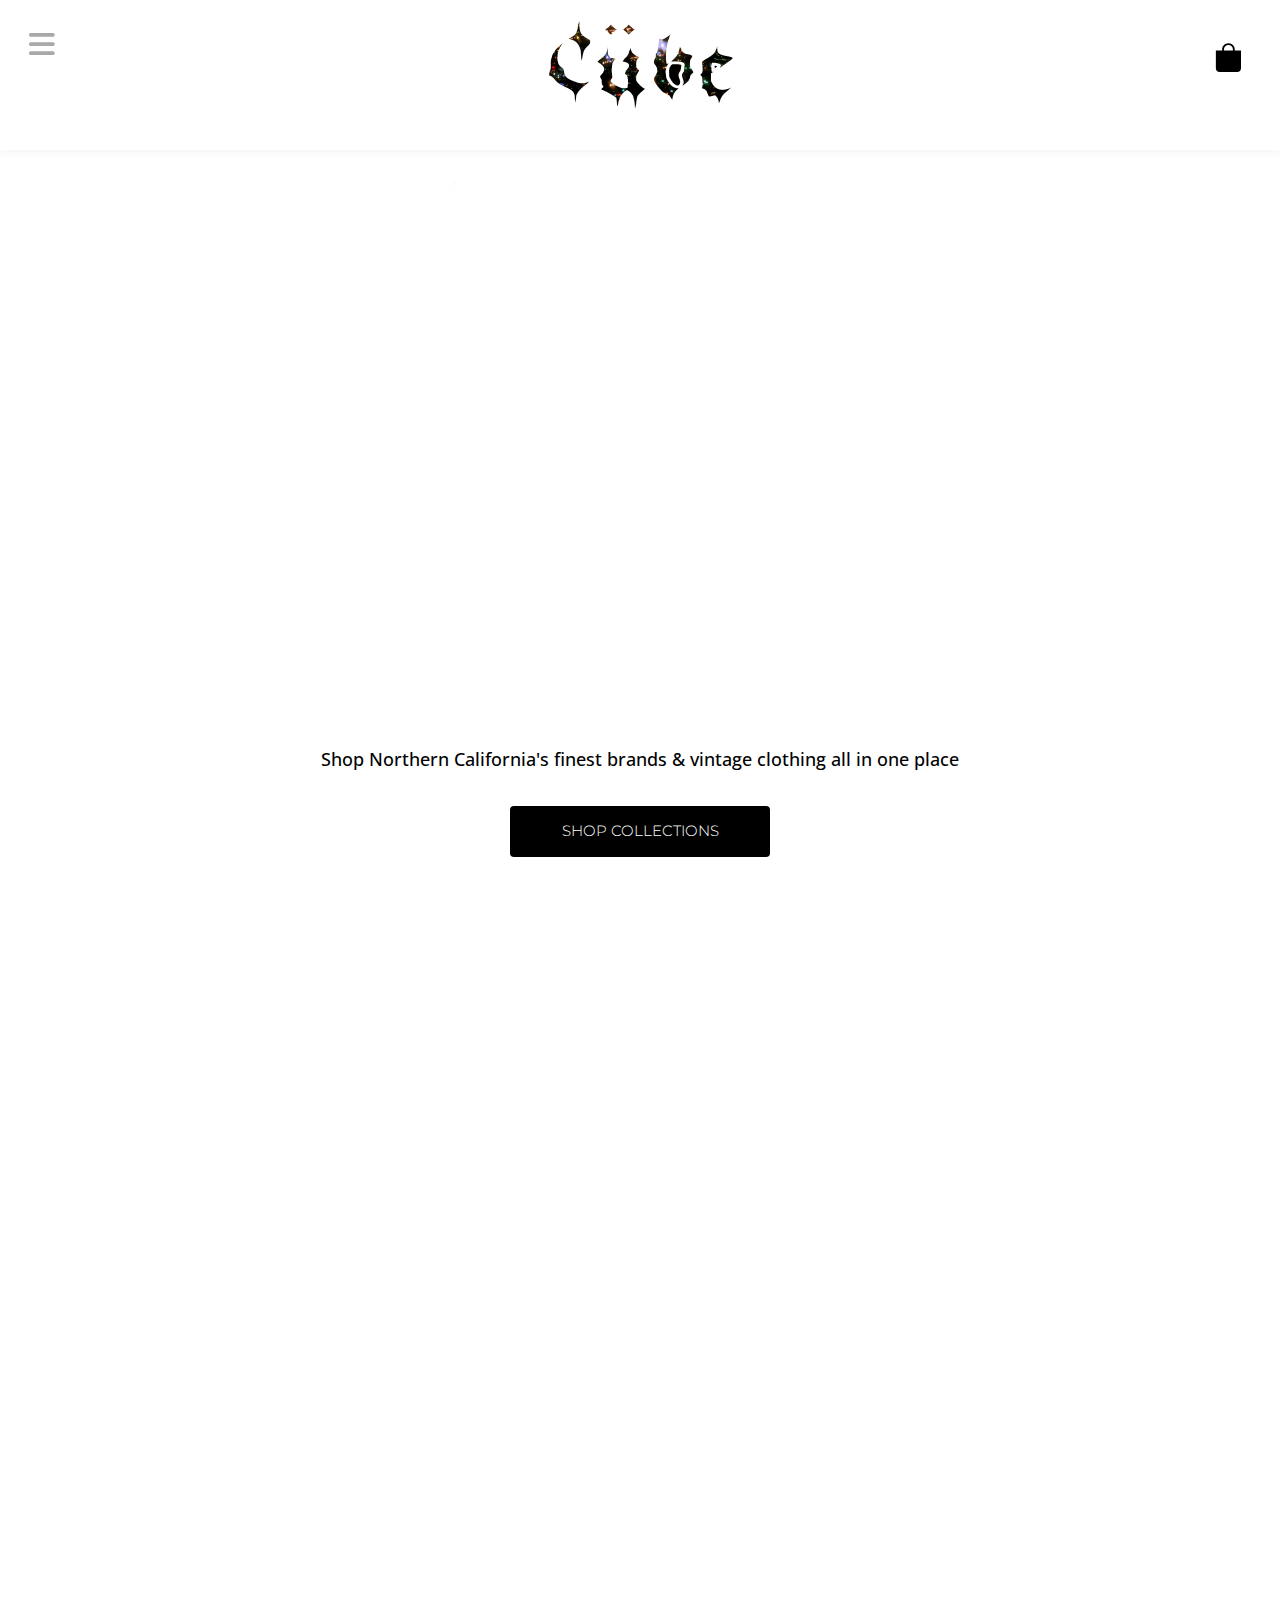
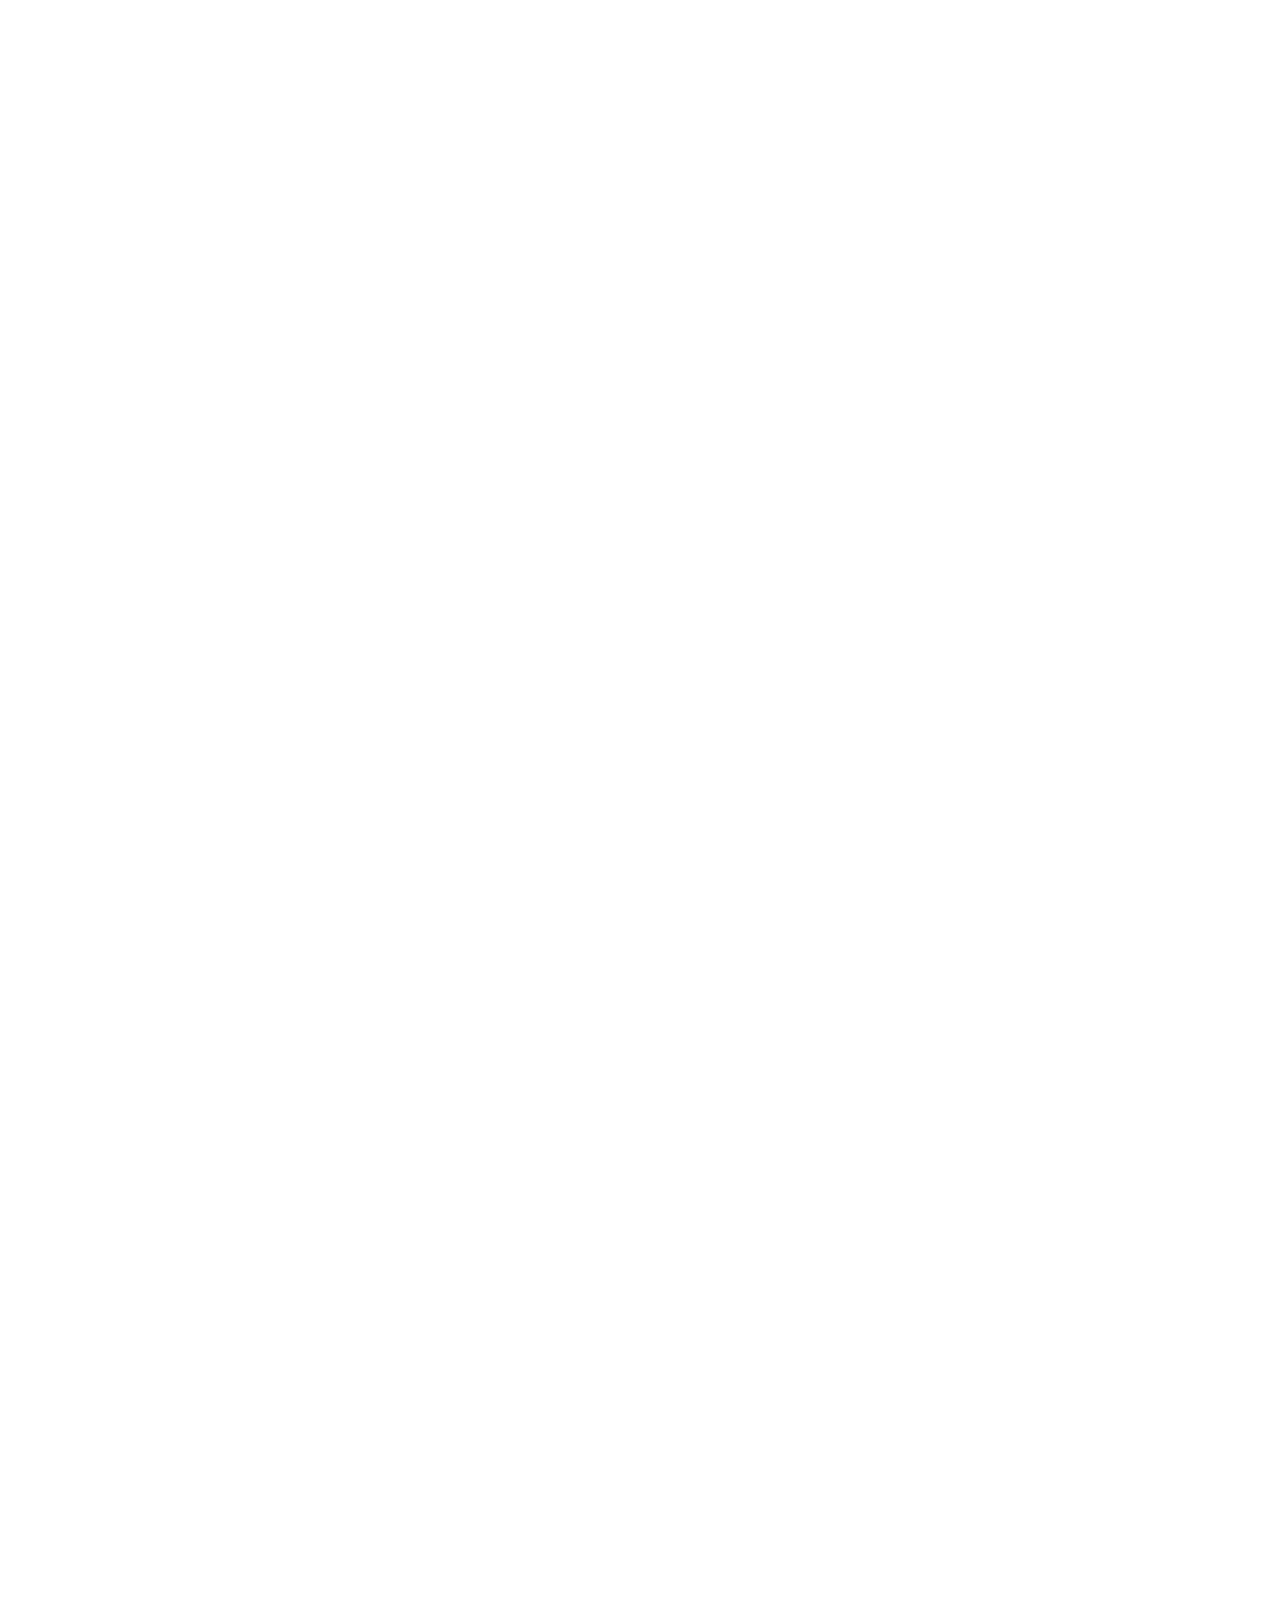
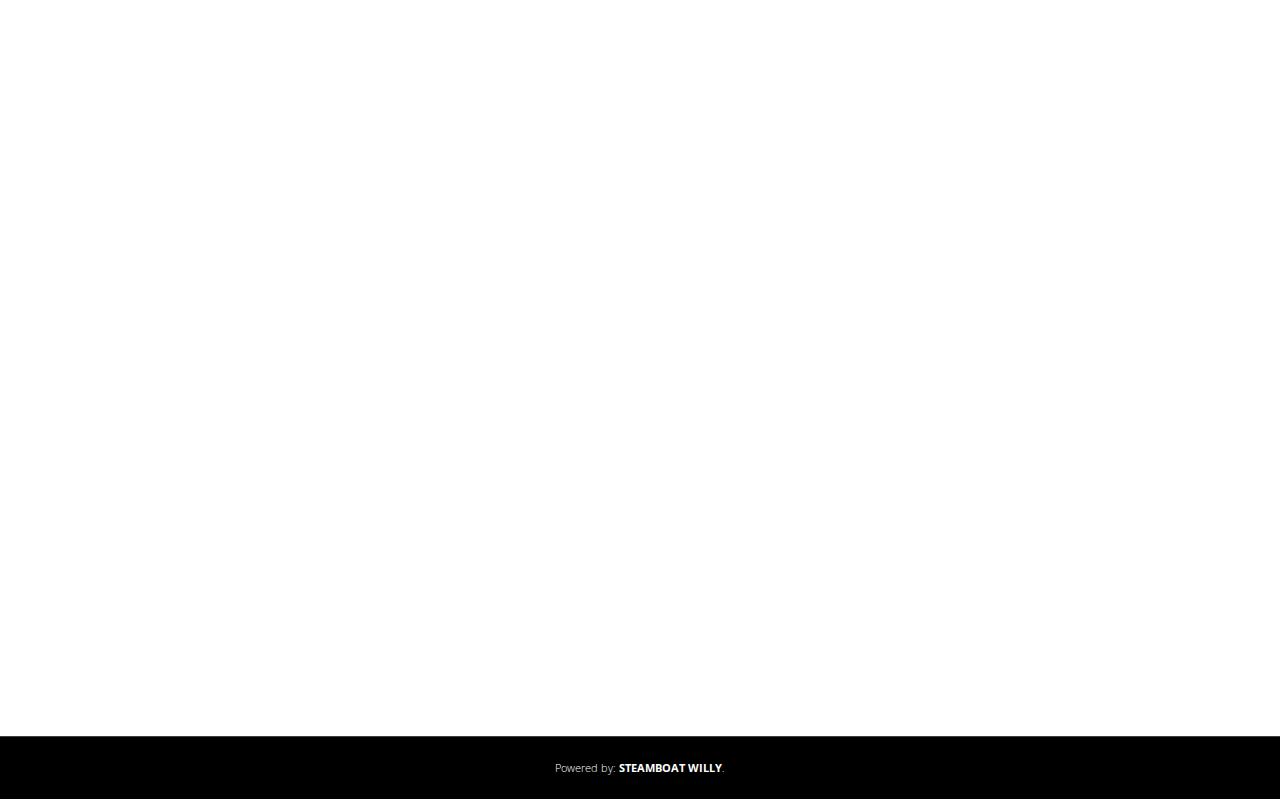
==== commit 76519e90: "Update index.html" ====
--- a/CubeVintage/index.html
+++ b/CubeVintage/index.html
@@ -20,7 +20,7 @@
 			<header id="header">
                 <nav class="left"><a href="#menu"><span>Menu</span></a></nav>
                 <a href="index.html" class="logo">
-					<img src="/assets/css/image2.png" alt="">
+					<img src="assets/css/image2.png" alt="">
 				</a>
 				<nav class="right"><a href="#" class="bi bi-bag-fill"></a>
 
--- a/CubeVintage/assets/css/main.css
+++ b/CubeVintage/assets/css/main.css
@@ -4109,7 +4109,7 @@
 
 	body {
 		padding-top: 6em;
-		background-image: url('/images/mainBack.jpeg');
+		background-image: url('/images/mainBack.jpg');
 		background-repeat: no-repeat;
 		background-size: cover;
 	}
@@ -4140,7 +4140,7 @@
     	left: 0;
     	width: 100%;
     	height: 100%;
-    	background-image: url(/images/cubeBack.jpeg);
+    	background-image: url(/images/cubeBack.jpg);
     	background-position: center;
     	background-size: 100% auto;/* cover */
     	z-index: -1;
@@ -4941,4 +4941,4 @@
 					padding: 2em 0;
 				}
 
-		}+		}
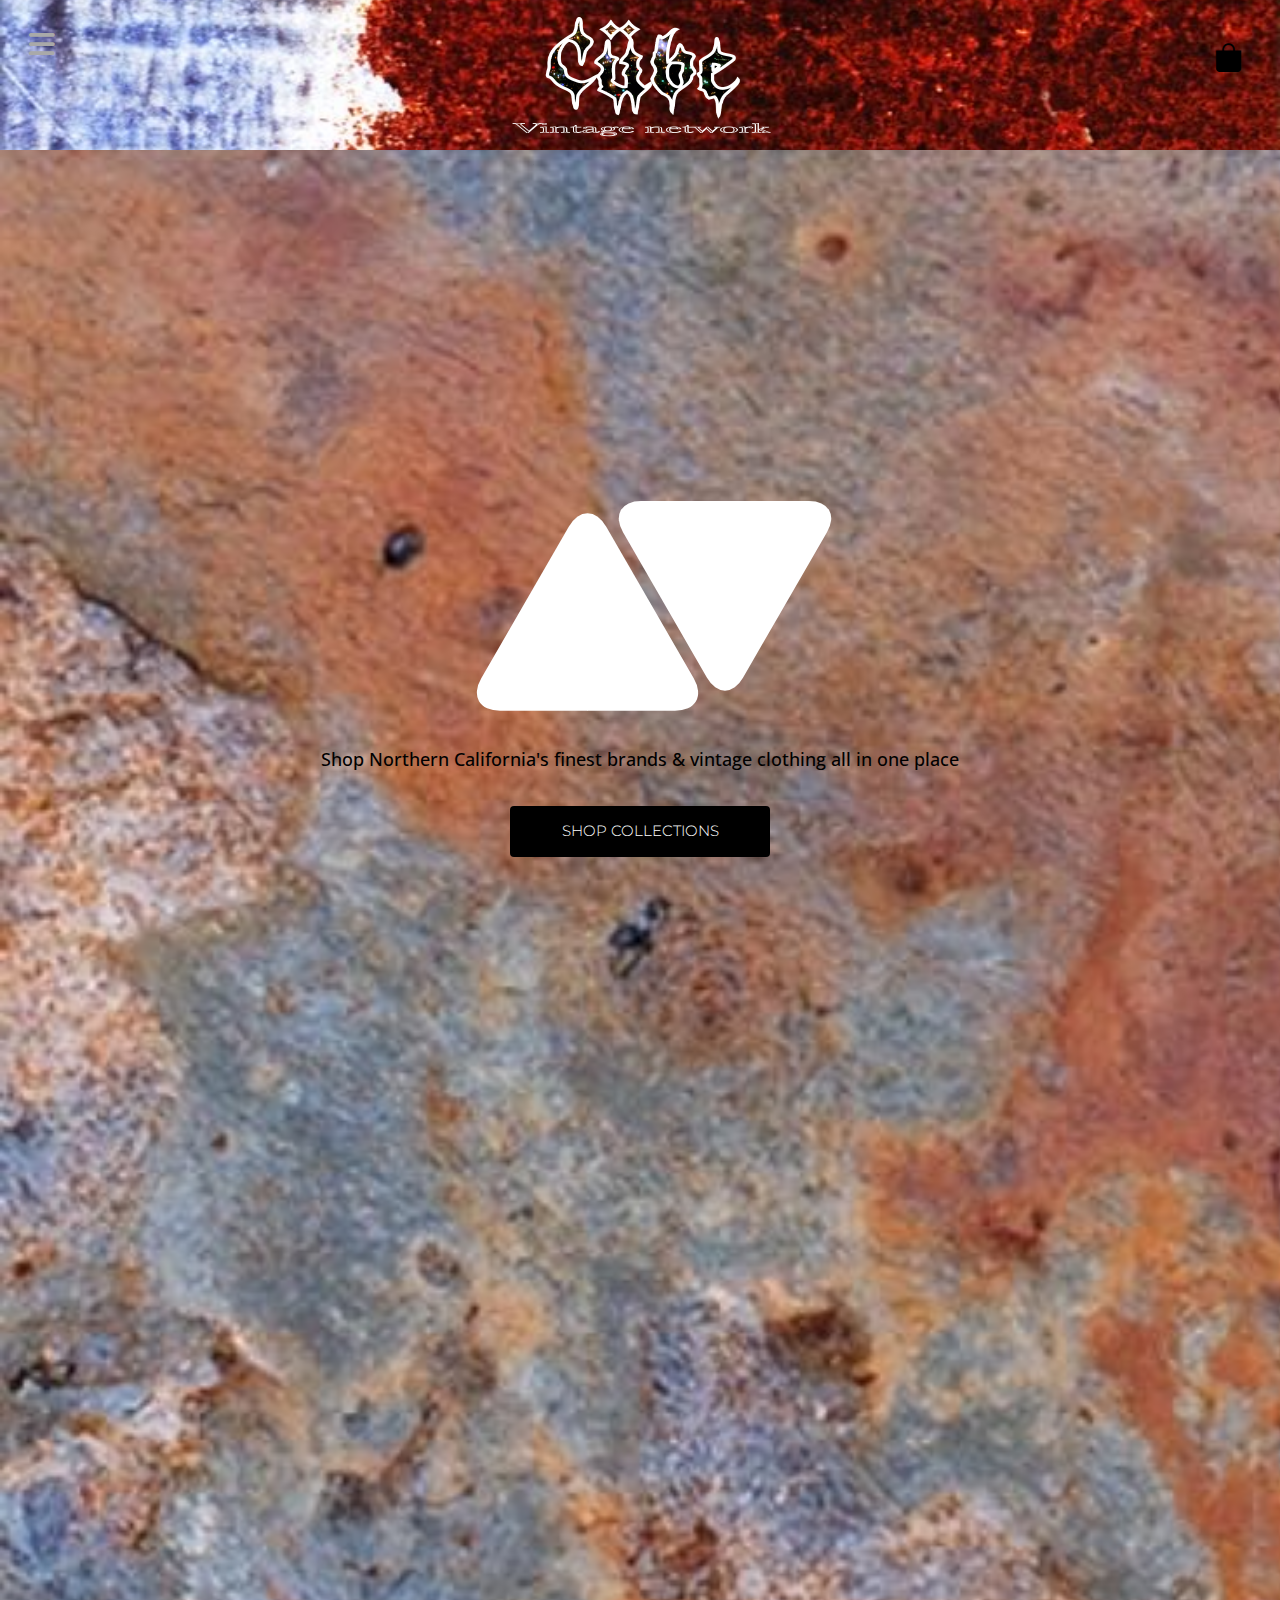
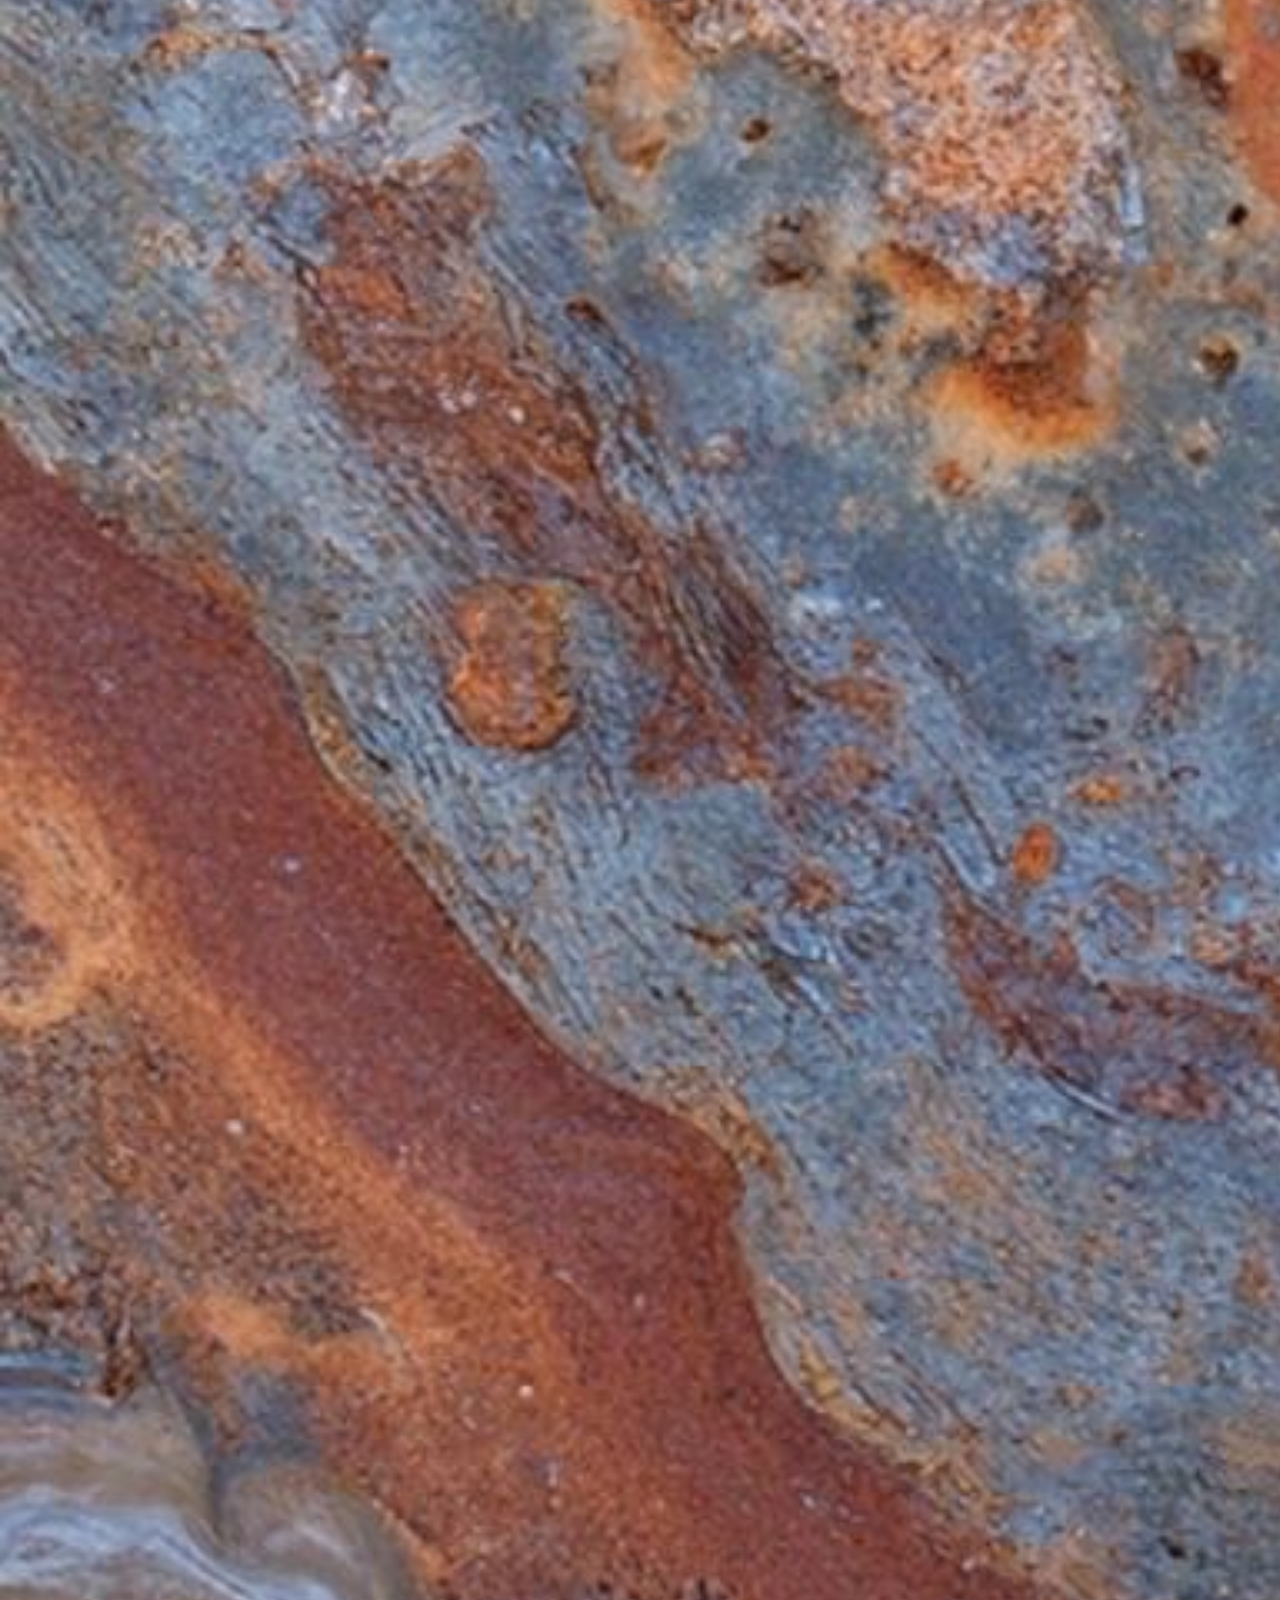
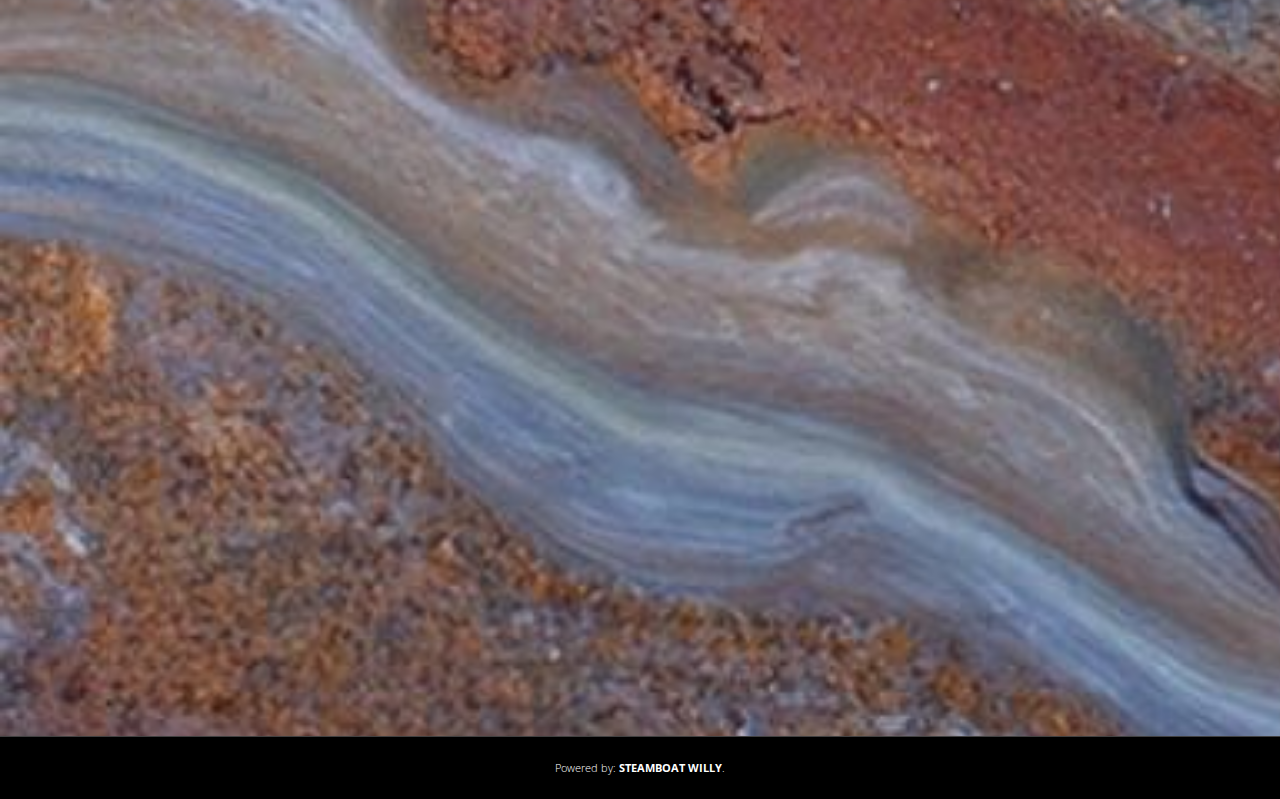
==== commit 85462ba1: "Update index.html" ====
--- a/CubeVintage/index.html
+++ b/CubeVintage/index.html
@@ -41,7 +41,7 @@
 							<li><a href="bum.html">Hoodies & Jackets</a></li>
 						</ul>
 					</li>
-					<li><a href="bum.html">About us</a></li>
+					<li><a href="about.html">About us</a></li>
 					<li><a href="bum.html">Small business community</a></li>
 				</ul>
 			</nav>
--- a/CubeVintage/assets/css/main.css
+++ b/CubeVintage/assets/css/main.css
@@ -4109,7 +4109,7 @@
 
 	body {
 		padding-top: 6em;
-		background-image: url('/images/mainBack.jpg');
+		background-image: url('../../images/mainBack.jpg');
 		background-repeat: no-repeat;
 		background-size: cover;
 	}
@@ -4140,7 +4140,7 @@
     	left: 0;
     	width: 100%;
     	height: 100%;
-    	background-image: url(/images/cubeBack.jpg);
+    	background-image: url('../../images/cubeBack.jpg');
     	background-position: center;
     	background-size: 100% auto;/* cover */
     	z-index: -1;
